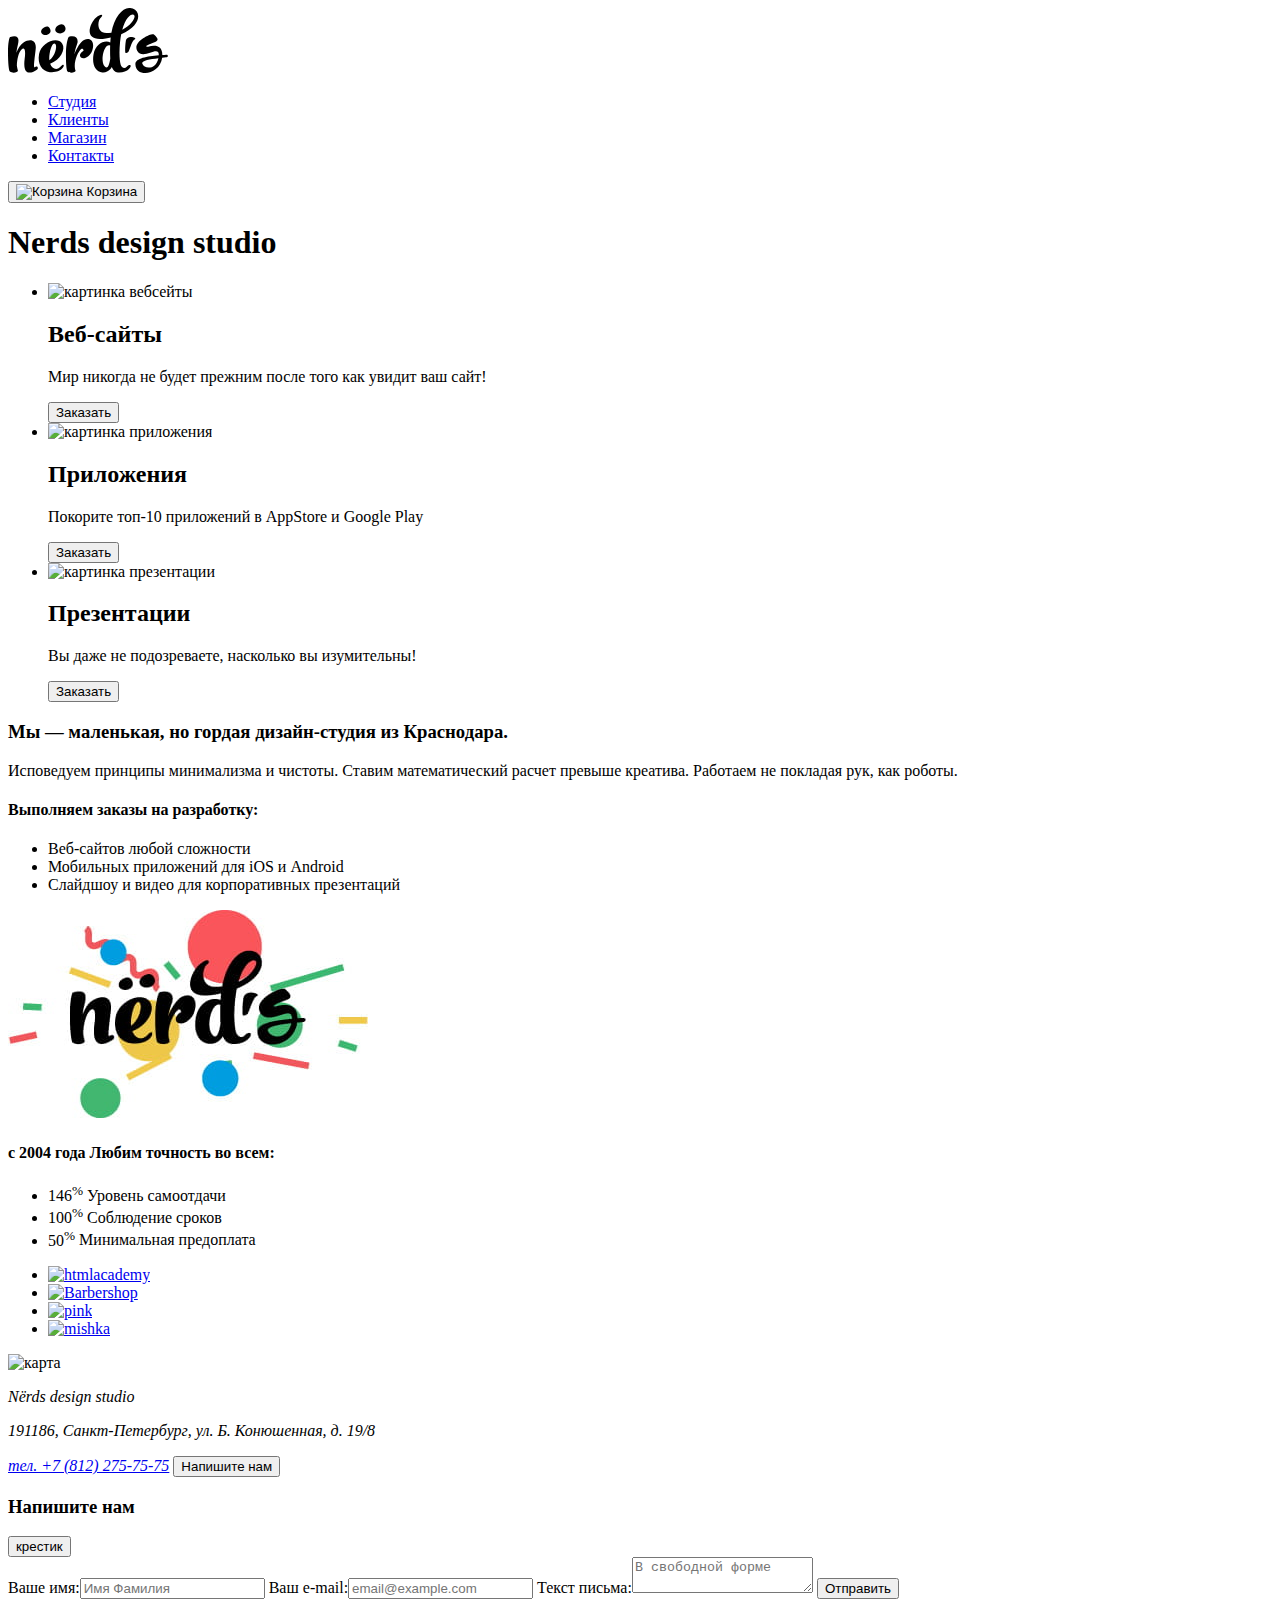
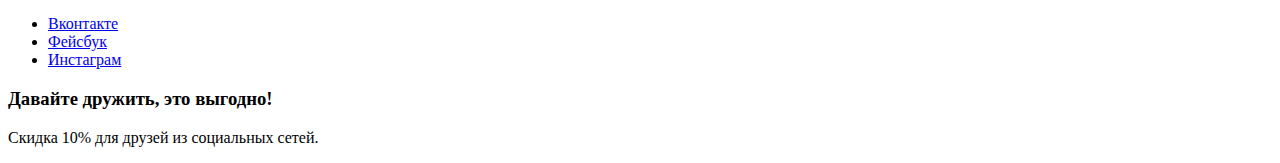
==== index.html @ 3d8b9feb "Исправил ошибки найденные через валидатор" ====
<!DOCTYPE html>
<html lang="ru">
  <head>
    <meta charset="utf-8">
    <title>Нёрдс</title>
  </head>
  <body>
<header>
  <a href="#"><img src="img/svg/nerds-logo.svg" width="160" height="65" alt="Логотип дизайн студии Nerds"></a>
  <nav>
  <ul>
    <li><a href="#">Студия</a></li>
    <li><a href="#">Клиенты</a></li>
    <li><a href="catalog.html">Магазин</a></li>
    <li><a href="#">Контакты</a></li>
  </ul>
</nav>  
<button type="button"> <img src="#" alt="Корзина"> Корзина</button><!--будет подключена через background-image-->
</header>
    <main>
      <h1 class="visually-hidden">Nerds design studio</h1>
      <!-- Здесь будет карусель под основной навигацией-->
      <section>
        <!--всесто img будет background-image, потому что они декоративные-->
      <ul>
        <li>
          <img src="#" alt="картинка вебсейты" width="300" height="146">
          <h2>Веб-сайты</h2>
          <p>Мир никогда не будет прежним после того как увидит ваш сайт!</p>
          <button type="button" name="websites_order">Заказать</button></li>
        <li>
          <img src="#" alt="картинка приложения" width="300" height="146">
          <h2>Приложения</h2>
          <p>Покорите топ-10 приложений в AppStore и Google Play</p>
          <button type="button" name="applications_order">Заказать</button></li>
        <li>
          <img src="#" alt="картинка презентации" width="300" height="146">
        <h2>Презентации</h2>
        <p>Вы даже не подозреваете, 
          насколько вы изумительны!</p>
          <button type="button" name="presentations_order">Заказать</button>
        </li>
      </ul>
      </section>
      <section>
        <!--подробное описание с преимуществами-->
        <div>
          <h3>Мы — маленькая, но гордая дизайн-студия из Краснодара.</h3>
          <p>Исповедуем принципы минимализма и чистоты. Ставим математический расчет превыше креатива. Работаем не покладая рук, как роботы.</p>
          <h4>Выполняем заказы на разработку:</h4>
          <ul>
            <li>Веб-сайтов любой сложности</li>
            <li>Мобильных приложений для iOS и Android</li>
            <li>Слайдшоу и видео для корпоративных презентаций</li>
          </ul>
        </div>
        <!--короткое описание с преимуществами-->
        <div>
          <img src="img/nerds-illustration.jpg" alt="Логотип дизайн студии Nerds" width="360" height="208">
          <h4>с 2004 года Любим точность во всем:</h4>
          <ul>
            <li>
              <span>146<sup>%</sup></span>
              <span>Уровень самоотдачи</span>
            </li>
            <li>
              <span>100<sup>%</sup></span>
              <span>Соблюдение сроков</span>
            </li>
            <li>
              <span>50<sup>%</sup></span>
              <span>Минимальная предоплата</span>
            </li>
          </ul>
        </div>
      </section>
      <!--картинки будут background-image-->
        <ul>
          <li><a href="#"><img src="#" alt="htmlacademy"></a></li>
          <li><a href="#"><img src="#" alt="Barbershop"></a></li>
          <li><a href="#"><img src="#" alt="pink"></a></li>
          <li><a href="#"><img src="#" alt="mishka"></a></li>
        </ul>
      <section>
        <!--карта будет background-image  в дальнейшем-->
        <img src="#" alt="карта">
        <address>
          <p>Nёrds design studio</p>
          <p>191186, Санкт-Петербург, ул. Б. Конюшенная, д. 19/8</p>
          <a href="tel:+7-812-275-75-75"> тел. +7 (812) 275-75-75</a>
          <button type="button">Напишите нам</button>
        </address>
                  <!--Всплывающее окно-->
        <div>
          <h3>Напишите нам</h3>
          <!--кнопка для закрытия модального окна в виде крестика-->
          <button type="button">крестик</button>
          <form action="#" method="post">
            <label>Ваше имя:<input type="text" name="name" placeholder="Имя Фамилия"></label>
            <label>Ваш e-mail:<input type="email" name="e-mail" placeholder="email@example.com"></label>
            <label>Текст письма:<textarea name="comment" placeholder="В свободной форме"></textarea></label><!--убрал  cols="30" rows="10" для дальнейшей стилизации в css-->
            <input type="submit" value="Отправить">
          </form>
        </div>
      </section>
    </main>
<footer>
  <ul>
    <li><a href="#"><span class="visually-hidden">Вконтакте</span></a></li>
    <li><a href="#"><span class="visually-hidden">Фейсбук</span></a></li>
    <li><a href="#"><span class="visually-hidden">Инстаграм</span></a></li>
  </ul>
  <div>
    <h3>Давайте дружить, это выгодно!</h3>
    <p>Скидка 10% для друзей из социальных сетей.</p>
  </div>  
</footer>
  </body>
</html>
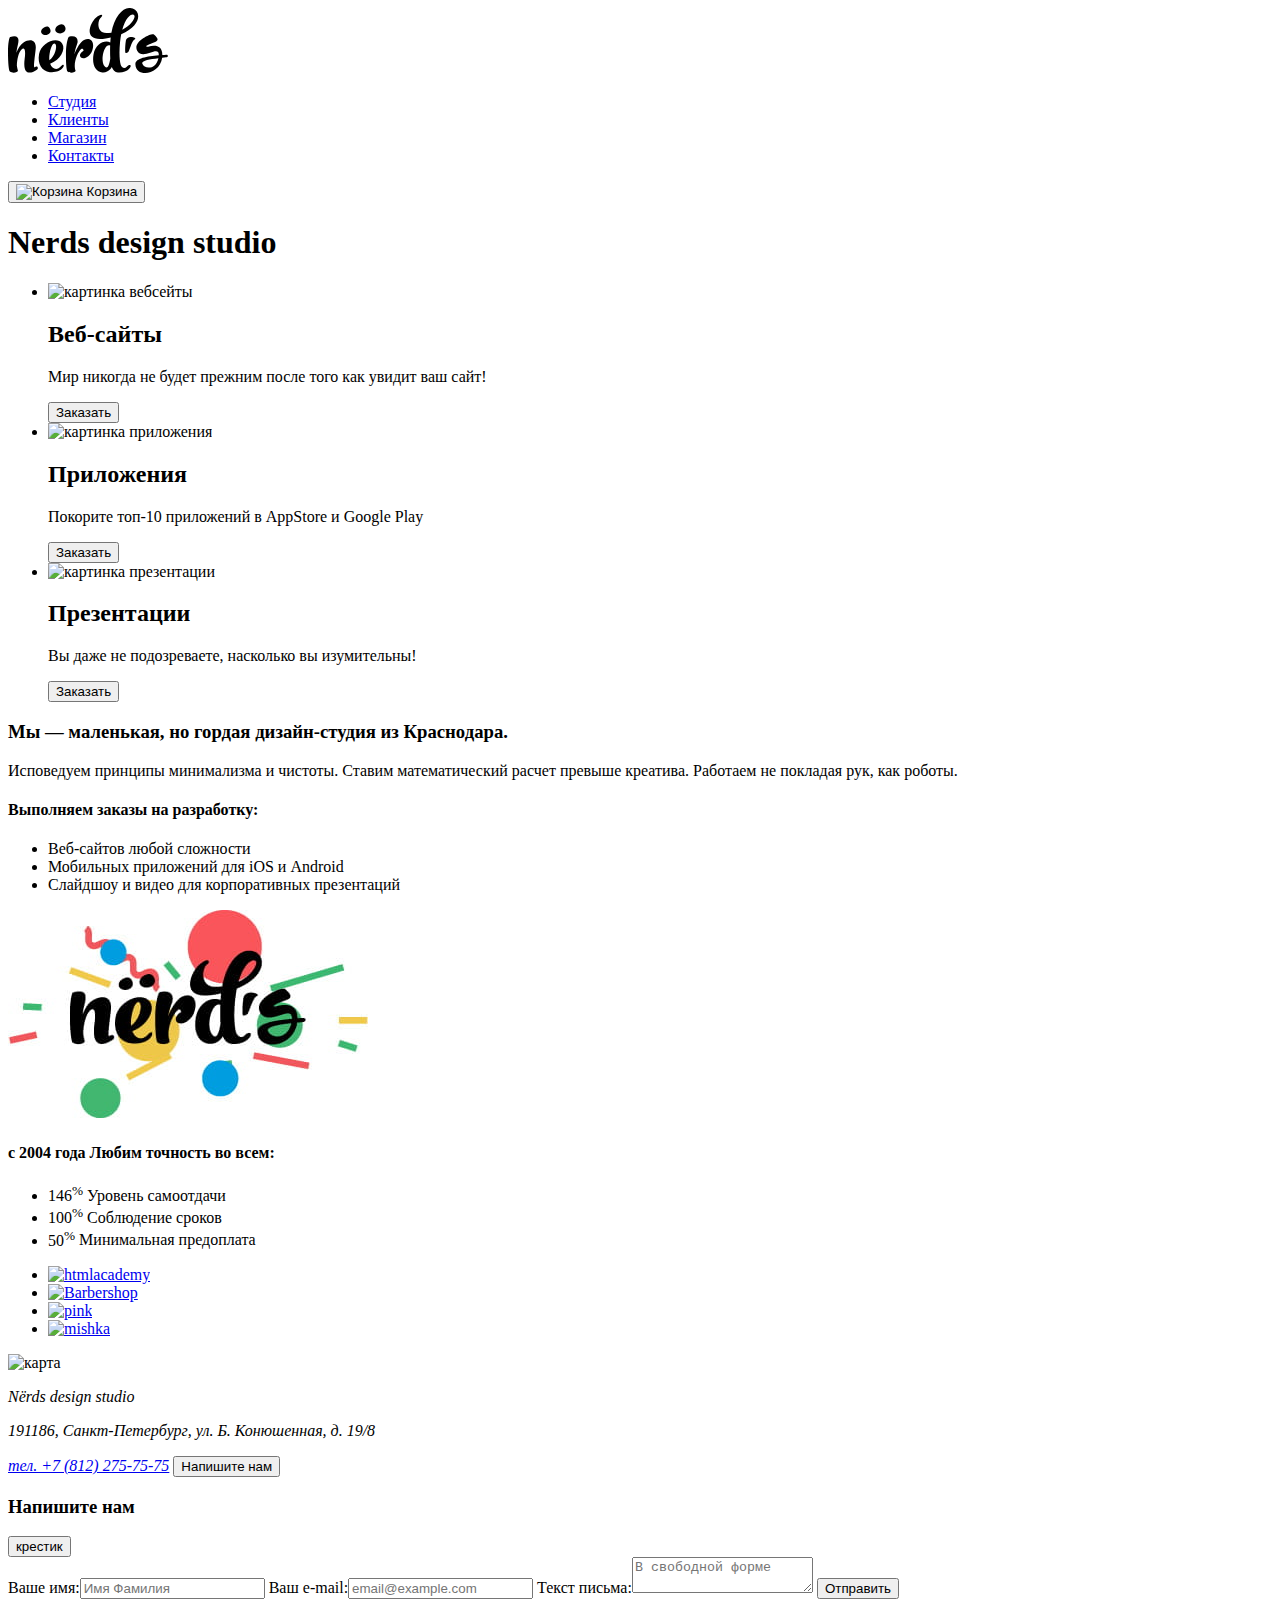
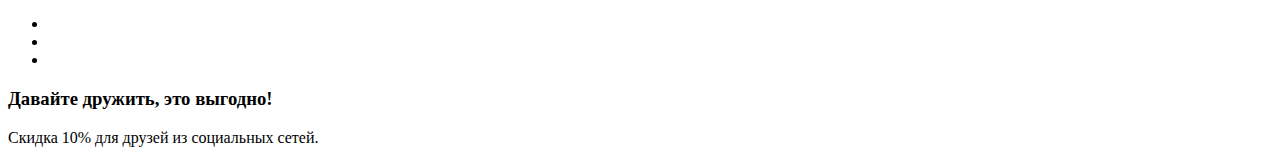
==== commit 491b981d: "Исправил ошибку" ====
--- a/index.html
+++ b/index.html
@@ -106,9 +106,9 @@
     </main>
 <footer>
   <ul>
-    <li><a href="#"><span class="visually-hidden">Вконтакте</span></a></li>
-    <li><a href="#"><span class="visually-hidden">Фейсбук</span></a></li>
-    <li><a href="#"><span class="visually-hidden">Инстаграм</span></a></li>
+    <li><a href="#" title="Вконтакте"></a></li>
+    <li><a href="#" title="Фейсбук"></a></li>
+    <li><a href="#" title="Инстаграм"></a></li>
   </ul>
   <div>
     <h3>Давайте дружить, это выгодно!</h3>
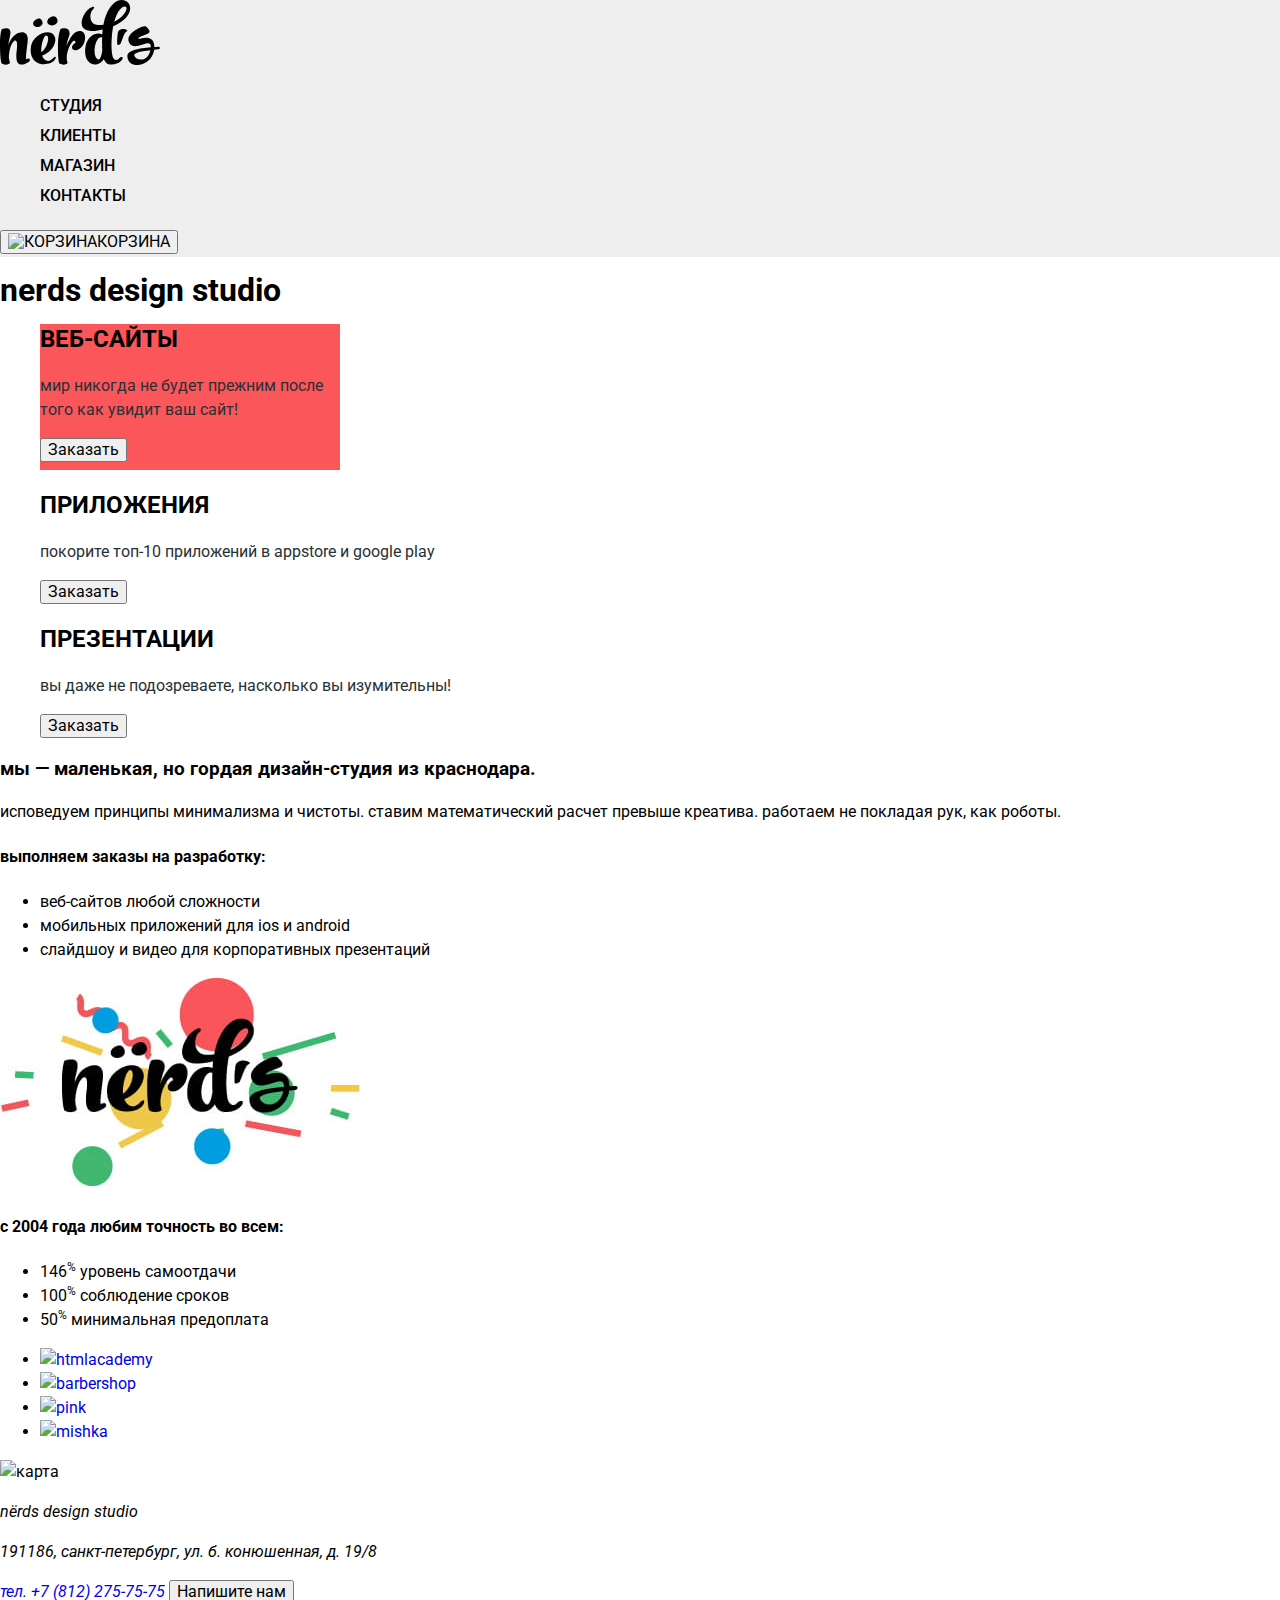
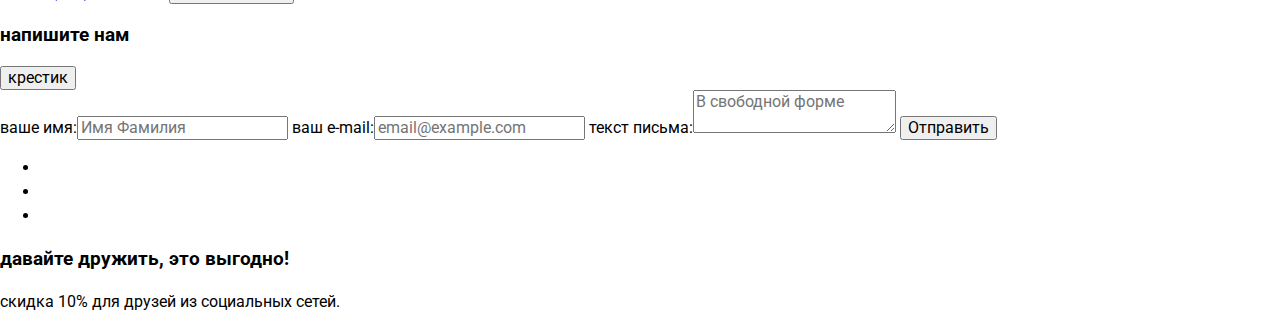
==== commit c584ebac: "Продолжил работу для лекции Введение в CSS" ====
--- a/index.html
+++ b/index.html
@@ -3,62 +3,65 @@
   <head>
     <meta charset="utf-8">
     <title>Нёрдс</title>
+    <link href="https://fonts.googleapis.com/css?family=Roboto:400,500,700&display=swap&subset=cyrillic" rel="stylesheet">
+    <link href="css/normalize.css" rel="stylesheet">
+    <link href="css/style.css" rel="stylesheet">
   </head>
   <body>
-<header>
-  <a href="#"><img src="img/svg/nerds-logo.svg" width="160" height="65" alt="Логотип дизайн студии Nerds"></a>
-  <nav>
-  <ul>
+<header class="header">
+  <a href="#" class="header__logo"><img src="img/svg/nerds-logo.svg" width="160" height="65" alt="Логотип дизайн студии Nerds"></a>
+  <nav class="nav">
+  <ul class="nav__site">
     <li><a href="#">Студия</a></li>
     <li><a href="#">Клиенты</a></li>
     <li><a href="catalog.html">Магазин</a></li>
     <li><a href="#">Контакты</a></li>
   </ul>
 </nav>  
-<button type="button"> <img src="#" alt="Корзина"> Корзина</button><!--будет подключена через background-image-->
+<button type="button" class="nav__button"> <img src="#" alt="Корзина">Корзина</button><!--будет подключена через background-image-->
 </header>
-    <main>
+    <main class="container">
       <h1 class="visually-hidden">Nerds design studio</h1>
       <!-- Здесь будет карусель под основной навигацией-->
-      <section>
+      <section class="advantage">
         <!--всесто img будет background-image, потому что они декоративные-->
-      <ul>
-        <li>
-          <img src="#" alt="картинка вебсейты" width="300" height="146">
+      <ul class="advantage__list">
+        <li class="advantage__item">
+          <div class="advantage__image--list1" width="300" height="146">
           <h2>Веб-сайты</h2>
           <p>Мир никогда не будет прежним после того как увидит ваш сайт!</p>
-          <button type="button" name="websites_order">Заказать</button></li>
-        <li>
-          <img src="#" alt="картинка приложения" width="300" height="146">
+          <button type="button" name="websites_order" class="button">Заказать</button></li>
+        <li class="advantage__item">
+          <div class="advantage__image--list2" width="300" height="146">
           <h2>Приложения</h2>
           <p>Покорите топ-10 приложений в AppStore и Google Play</p>
-          <button type="button" name="applications_order">Заказать</button></li>
-        <li>
-          <img src="#" alt="картинка презентации" width="300" height="146">
+          <button type="button" name="applications_order" class="button">Заказать</button></li>
+        <li class="advantage__item">
+          <div class="advantage__image--list3" width="300" height="146">
         <h2>Презентации</h2>
         <p>Вы даже не подозреваете, 
           насколько вы изумительны!</p>
-          <button type="button" name="presentations_order">Заказать</button>
+          <button type="button" name="presentations_order" class="button">Заказать</button>
         </li>
       </ul>
       </section>
-      <section>
+      <section class="features">
         <!--подробное описание с преимуществами-->
-        <div>
+        <div class="features__about about-features">
           <h3>Мы — маленькая, но гордая дизайн-студия из Краснодара.</h3>
           <p>Исповедуем принципы минимализма и чистоты. Ставим математический расчет превыше креатива. Работаем не покладая рук, как роботы.</p>
           <h4>Выполняем заказы на разработку:</h4>
-          <ul>
+          <ul class="about-features__list">
             <li>Веб-сайтов любой сложности</li>
             <li>Мобильных приложений для iOS и Android</li>
             <li>Слайдшоу и видео для корпоративных презентаций</li>
           </ul>
         </div>
         <!--короткое описание с преимуществами-->
-        <div>
+        <div class="features__tiny tiny-features">
           <img src="img/nerds-illustration.jpg" alt="Логотип дизайн студии Nerds" width="360" height="208">
           <h4>с 2004 года Любим точность во всем:</h4>
-          <ul>
+          <ul class="tiny-features__list">
             <li>
               <span>146<sup>%</sup></span>
               <span>Уровень самоотдачи</span>
@@ -75,23 +78,23 @@
         </div>
       </section>
       <!--картинки будут background-image-->
-        <ul>
+        <ul class="clients__list">
           <li><a href="#"><img src="#" alt="htmlacademy"></a></li>
           <li><a href="#"><img src="#" alt="Barbershop"></a></li>
           <li><a href="#"><img src="#" alt="pink"></a></li>
           <li><a href="#"><img src="#" alt="mishka"></a></li>
         </ul>
-      <section>
+      <section class="address">
         <!--карта будет background-image  в дальнейшем-->
         <img src="#" alt="карта">
         <address>
           <p>Nёrds design studio</p>
           <p>191186, Санкт-Петербург, ул. Б. Конюшенная, д. 19/8</p>
           <a href="tel:+7-812-275-75-75"> тел. +7 (812) 275-75-75</a>
-          <button type="button">Напишите нам</button>
+          <button class="btn" type="button">Напишите нам</button>
         </address>
                   <!--Всплывающее окно-->
-        <div>
+        <div class="modal">
           <h3>Напишите нам</h3>
           <!--кнопка для закрытия модального окна в виде крестика-->
           <button type="button">крестик</button>
@@ -104,13 +107,13 @@
         </div>
       </section>
     </main>
-<footer>
-  <ul>
-    <li><a href="#" title="Вконтакте"></a></li>
-    <li><a href="#" title="Фейсбук"></a></li>
-    <li><a href="#" title="Инстаграм"></a></li>
+<footer class="footer">
+  <ul class="socials">
+    <li class="socials__vkontakte"><a href="#" title="Вконтакте"></a></li>
+    <li class="socials__facebook"><a href="#" title="Фейсбук"></a></li>
+    <li class="socials__instagram"><a href="#" title="Инстаграм"></a></li>
   </ul>
-  <div>
+  <div class="footer__desc">
     <h3>Давайте дружить, это выгодно!</h3>
     <p>Скидка 10% для друзей из социальных сетей.</p>
   </div>  
--- a/css/style.css
+++ b/css/style.css
@@ -0,0 +1,79 @@
+body {
+    margin: 0;
+    padding: 0;
+
+    font-family: 'Roboto', 'Arial', sans-serif;
+    font-size: 16px;
+    line-height: 24px;
+    font-weight: 400;
+    text-transform: lowercase;
+
+    background-color: #ffffff;
+}
+
+    a {
+        text-decoration: none;
+    }
+
+    .header__logo:active{
+        opacity: 0.3;
+    }
+
+    .header{
+        background-color:#eeeeee;
+        font-size: 16px;
+        font-weight: 500;
+        line-height: 30px;
+        font-family: Roboto;
+    }
+
+    .nav__site,
+    .nav__button {
+        text-transform: uppercase;
+        list-style: none;
+    }
+
+    .nav__site a,
+    .nav__button {
+        color: #000000;
+    }
+
+    .nav__site a:hover,
+    .nav__button:hover {
+        color: #fb565a;
+    }
+
+    .nav__site a:focus,
+    .nav__button:focus {
+        color: #b1b1b1;
+    }
+
+    .advantage__item{
+        list-style: none;
+    }
+
+    .advantage__item{
+        text-align: left;
+    }
+
+    .advantage__item h2 {
+        font-size: 24px;
+        font-weight: 700;
+        line-height: 30px;
+        text-transform: uppercase;
+    }
+
+    .advantage__item p {
+        font-size: 16px;
+        font-weight: 400;
+        line-height: 24px;
+        color: #283136;
+    }
+    .advantage__image--list1 {
+        width: 300px;
+        height: 146px;
+        background-color: #fb565a;
+        background-image: url(img/map.jpg)
+
+        
+    }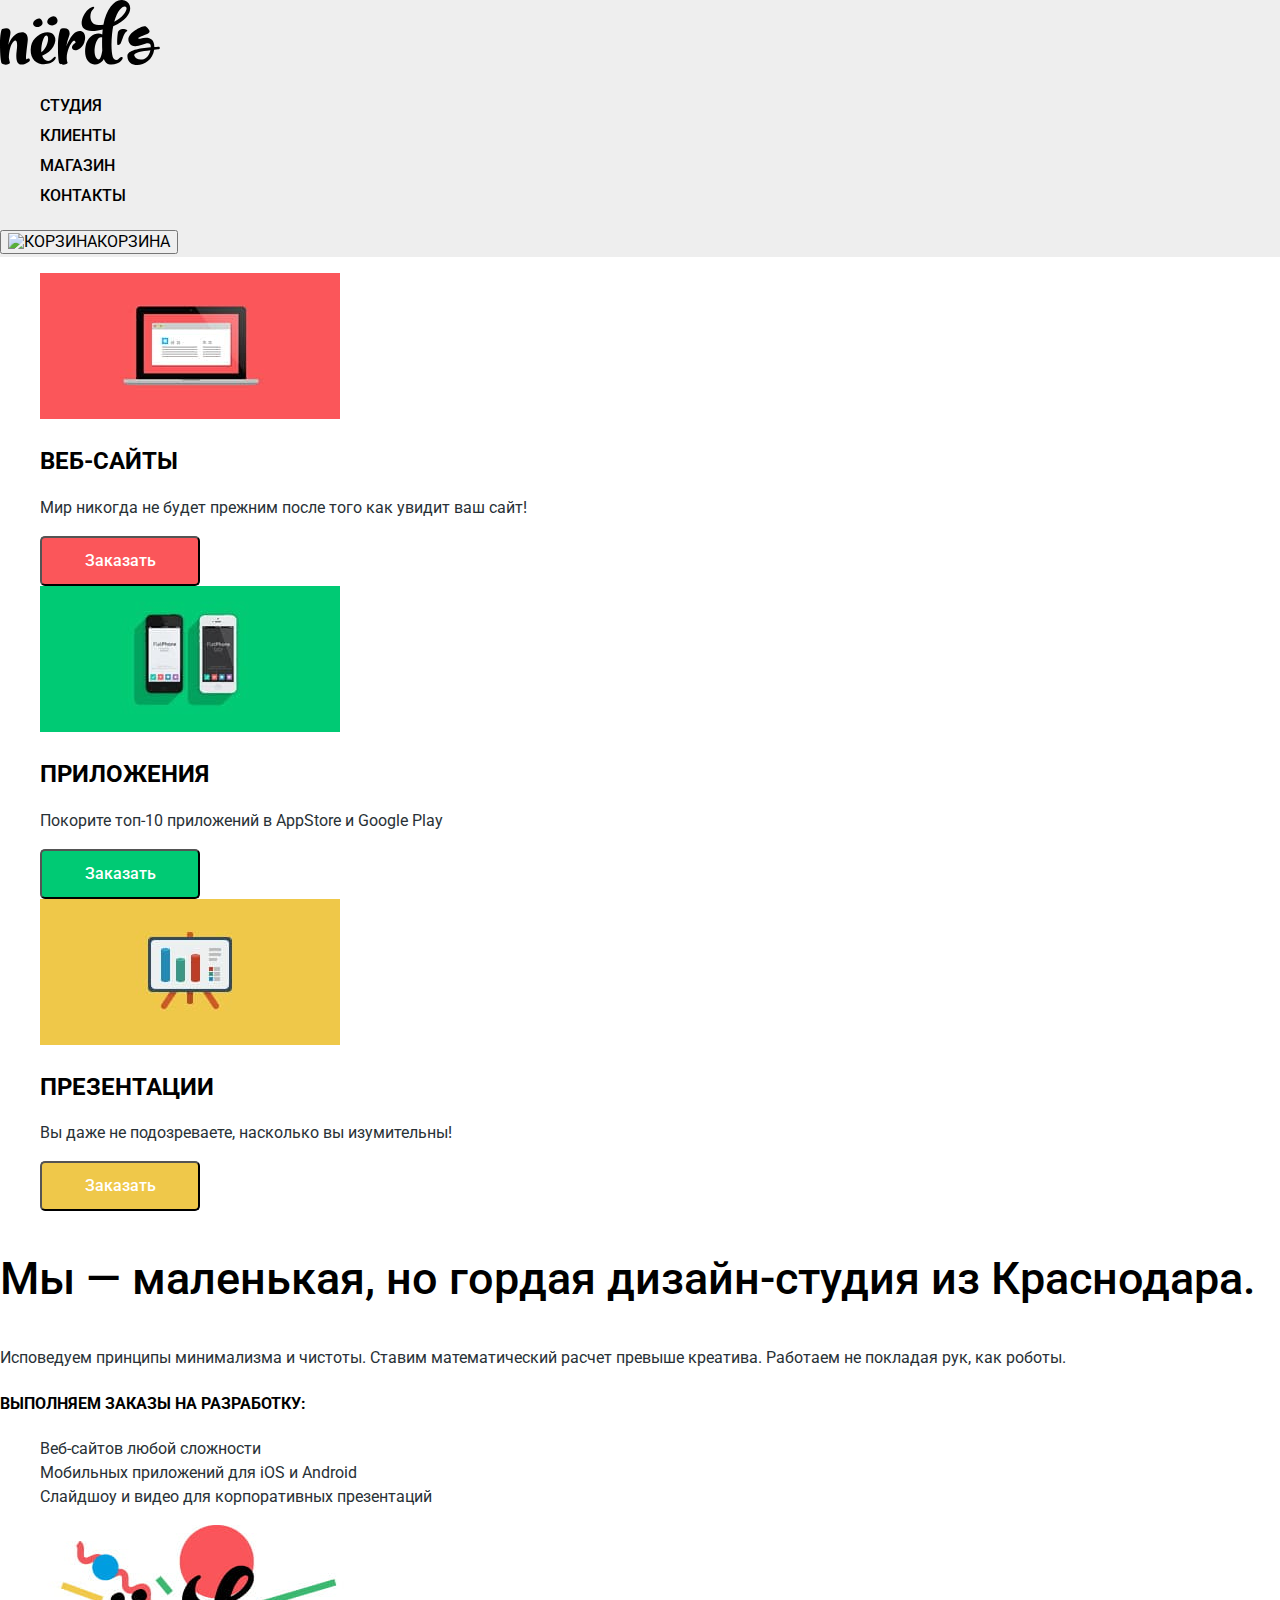
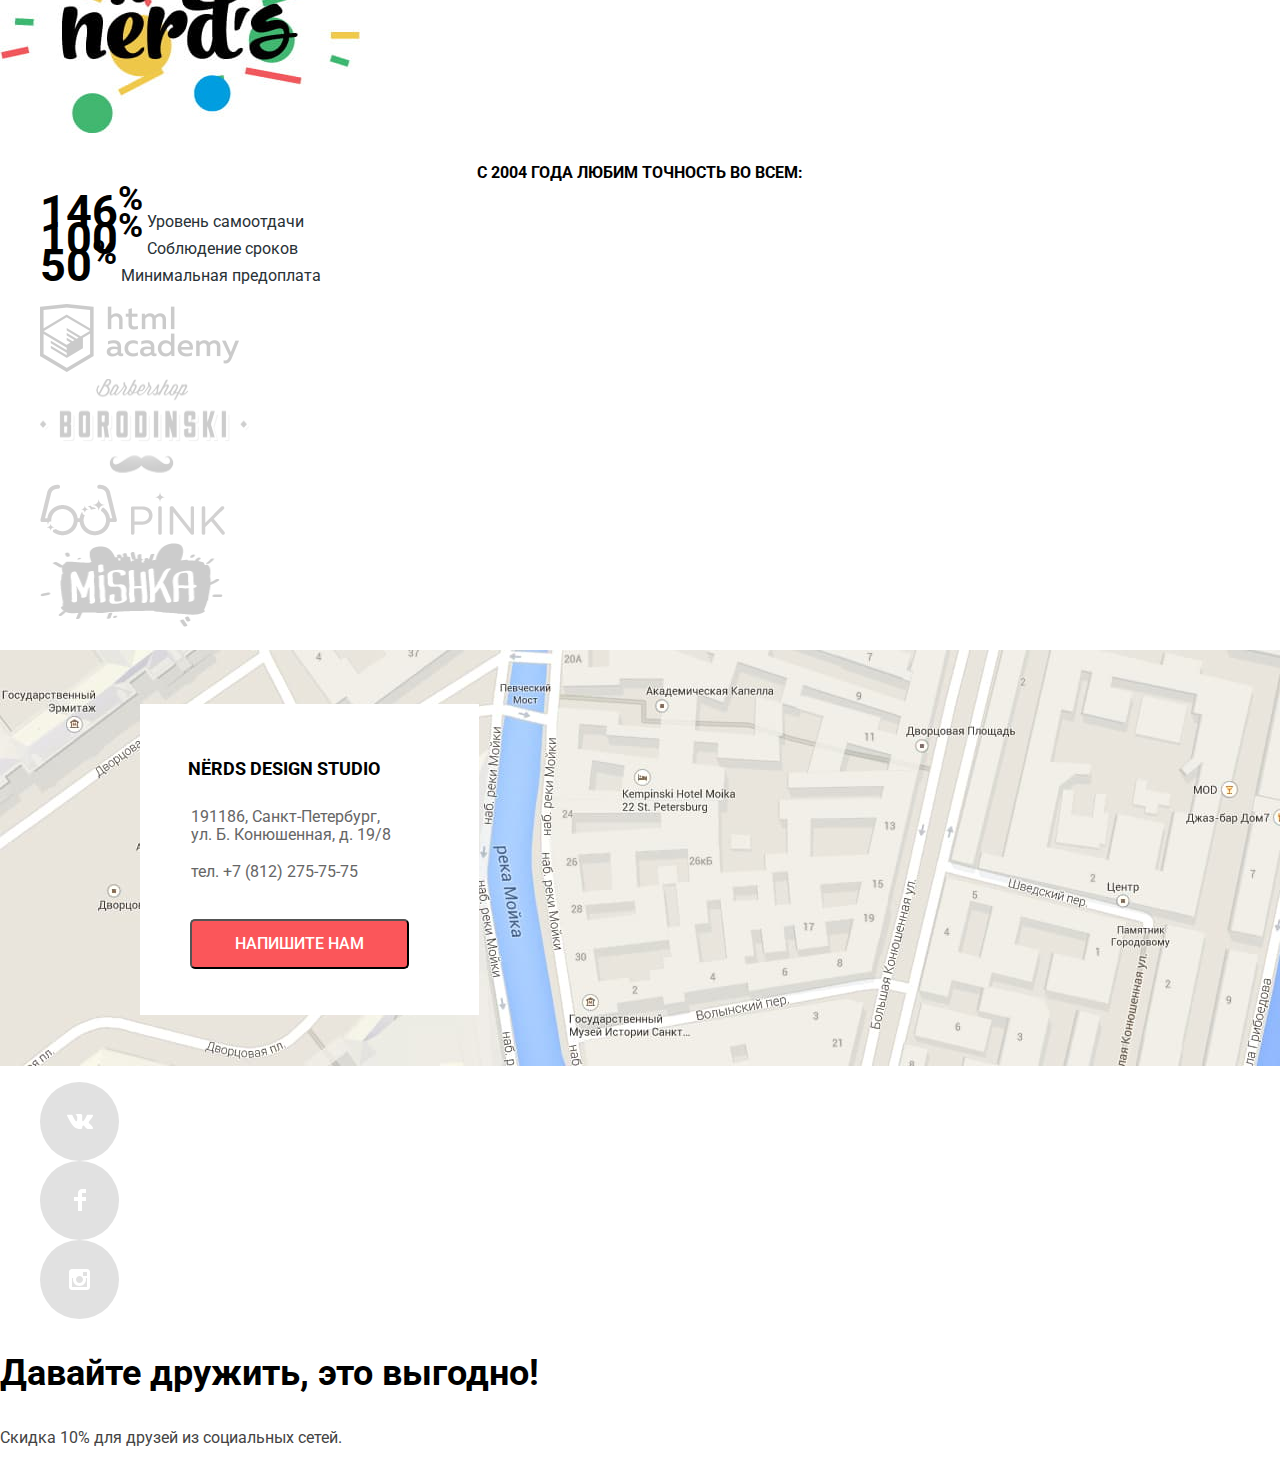
==== commit 4b47bf66: "Доделал задание Введение в CSS" ====
--- a/index.html
+++ b/index.html
@@ -24,24 +24,22 @@
       <h1 class="visually-hidden">Nerds design studio</h1>
       <!-- Здесь будет карусель под основной навигацией-->
       <section class="advantage">
-        <!--всесто img будет background-image, потому что они декоративные-->
       <ul class="advantage__list">
         <li class="advantage__item">
-          <div class="advantage__image--list1" width="300" height="146">
+          <img src="img/illustration-sites.jpg" alt="Веб сайты" width="300" height="146">
           <h2>Веб-сайты</h2>
           <p>Мир никогда не будет прежним после того как увидит ваш сайт!</p>
-          <button type="button" name="websites_order" class="button">Заказать</button></li>
+          <button type="button" name="websites_order" class="button button__websites">Заказать</button></li>
         <li class="advantage__item">
-          <div class="advantage__image--list2" width="300" height="146">
+          <img src="img/illustration-applications.jpg" alt="Приложения" width="300" height="146">
           <h2>Приложения</h2>
           <p>Покорите топ-10 приложений в AppStore и Google Play</p>
-          <button type="button" name="applications_order" class="button">Заказать</button></li>
+          <button type="button" name="applications_order" class="button button__applications">Заказать</button></li>
         <li class="advantage__item">
-          <div class="advantage__image--list3" width="300" height="146">
+        <img src="img/illustration-presentation.jpg" alt="Презентации" width="300" height="146">
         <h2>Презентации</h2>
-        <p>Вы даже не подозреваете, 
-          насколько вы изумительны!</p>
-          <button type="button" name="presentations_order" class="button">Заказать</button>
+        <p>Вы даже не подозреваете, насколько вы изумительны!</p>
+          <button type="button" name="presentations_order" class="button button__presentation">Заказать</button>
         </li>
       </ul>
       </section>
@@ -52,9 +50,9 @@
           <p>Исповедуем принципы минимализма и чистоты. Ставим математический расчет превыше креатива. Работаем не покладая рук, как роботы.</p>
           <h4>Выполняем заказы на разработку:</h4>
           <ul class="about-features__list">
-            <li>Веб-сайтов любой сложности</li>
-            <li>Мобильных приложений для iOS и Android</li>
-            <li>Слайдшоу и видео для корпоративных презентаций</li>
+            <li class="about-features__item">Веб-сайтов любой сложности</li>
+            <li class="about-features__item">Мобильных приложений для iOS и Android</li>
+            <li class="about-features__item">Слайдшоу и видео для корпоративных презентаций</li>
           </ul>
         </div>
         <!--короткое описание с преимуществами-->
@@ -63,35 +61,32 @@
           <h4>с 2004 года Любим точность во всем:</h4>
           <ul class="tiny-features__list">
             <li>
-              <span>146<sup>%</sup></span>
-              <span>Уровень самоотдачи</span>
+              <span class="tiny-features__percent">146<sup>%</sup></span>
+              <span class="tiny-features__subtext">Уровень самоотдачи</span>
             </li>
             <li>
-              <span>100<sup>%</sup></span>
-              <span>Соблюдение сроков</span>
+              <span class="tiny-features__percent">100<sup>%</sup></span>
+              <span class="tiny-features__subtext">Соблюдение сроков</span>
             </li>
             <li>
-              <span>50<sup>%</sup></span>
-              <span>Минимальная предоплата</span>
+              <span class="tiny-features__percent">50<sup>%</sup></span>
+              <span class="tiny-features__subtext">Минимальная предоплата</span>
             </li>
           </ul>
         </div>
       </section>
-      <!--картинки будут background-image-->
         <ul class="clients__list">
-          <li><a href="#"><img src="#" alt="htmlacademy"></a></li>
-          <li><a href="#"><img src="#" alt="Barbershop"></a></li>
-          <li><a href="#"><img src="#" alt="pink"></a></li>
-          <li><a href="#"><img src="#" alt="mishka"></a></li>
+          <li class="clients__item"><a href="https://htmlacademy.ru/intensive/htmlcss"><img src="img/studio-small-logo-htmlacademy.png" alt="htmlacademy" width="199" height="68"></a></li>
+          <li class="clients__item"><a href="#"><img src="img/studio-small-logo-barbershop.png" alt="Barbershop" width="209" height="98"></a></li>
+          <li class="clients__item"><a href="#"><img src="img/studio-small-logo-pink.png" alt="pink" width="185" height="52"></a></li>
+          <li class="clients__item"><a href="#"><img src="img/studio-small-logo-mishka.png" alt="mishka" width="183" height="84"></a></li>
         </ul>
-      <section class="address">
-        <!--карта будет background-image  в дальнейшем-->
-        <img src="#" alt="карта">
-        <address>
-          <p>Nёrds design studio</p>
-          <p>191186, Санкт-Петербург, ул. Б. Конюшенная, д. 19/8</p>
+      <section class="box">
+        <address class="address">
+          <p class="address__title">Nёrds design studio</p>
+          <p class="address__subtitle">191186, Санкт-Петербург, ул. Б. Конюшенная, д. 19/8</p>
           <a href="tel:+7-812-275-75-75"> тел. +7 (812) 275-75-75</a>
-          <button class="btn" type="button">Напишите нам</button>
+          <button class="button address__button" type="button">Напишите нам</button>
         </address>
                   <!--Всплывающее окно-->
         <div class="modal">
@@ -108,10 +103,10 @@
       </section>
     </main>
 <footer class="footer">
-  <ul class="socials">
-    <li class="socials__vkontakte"><a href="#" title="Вконтакте"></a></li>
-    <li class="socials__facebook"><a href="#" title="Фейсбук"></a></li>
-    <li class="socials__instagram"><a href="#" title="Инстаграм"></a></li>
+  <ul class="social">
+    <li class="social__vkontakte"><a href="#" title="Вконтакте"></a></li>
+    <li class="social__facebook"><a href="#" title="Фейсбук"></a></li>
+    <li class="social__instagram"><a href="#" title="Инстаграм"></a></li>
   </ul>
   <div class="footer__desc">
     <h3>Давайте дружить, это выгодно!</h3>
--- a/css/style.css
+++ b/css/style.css
@@ -6,7 +6,6 @@
     font-size: 16px;
     line-height: 24px;
     font-weight: 400;
-    text-transform: lowercase;
 
     background-color: #ffffff;
 }
@@ -27,6 +26,22 @@
         font-family: Roboto;
     }
 
+    .button {
+        font-size: 16px;
+        font-weight: 500;
+        line-height: 18px;
+        color: #ffffff;
+        border-radius: 5px;
+    }
+
+    .visually-hidden {
+        position: absolute;
+        clip: rect(0 0 0 0);
+        width: 1px;
+        height: 1px;
+        margin: -1px;
+    }    
+
     .nav__site,
     .nav__button {
         text-transform: uppercase;
@@ -43,8 +58,8 @@
         color: #fb565a;
     }
 
-    .nav__site a:focus,
-    .nav__button:focus {
+    .nav__site a:active,
+    .nav__button:active {
         color: #b1b1b1;
     }
 
@@ -69,11 +84,356 @@
         line-height: 24px;
         color: #283136;
     }
-    .advantage__image--list1 {
-        width: 300px;
-        height: 146px;
+
+    .button__websites {
+        width: 160px;
+        height: 50px;
         background-color: #fb565a;
-        background-image: url(img/map.jpg)
-
-        
-    }+        cursor: pointer;
+    }
+
+    .button__websites:hover {
+        background-color: #e74246;
+    }
+
+    .button__websites:active {
+        background-color: #d7373b;
+        box-shadow: inset 0 3px 0 rgba(0, 1, 1, 0.1);
+        color: rgba(255,255,255,0.3)
+    }
+
+    .button__applications {
+        width: 160px;
+        height: 50px;
+        background-color: #00ca74;
+        cursor: pointer;
+    }
+    .button__applications:hover {
+        background-color: #00bc6c;
+    }    
+
+    .button__applications:active {
+        background-color: #00aa62;
+        box-shadow: inset 0 3px 0 rgba(0, 1, 1, 0.1);
+        color:rgba(255, 255, 255, 0.3)
+    }
+
+    .button__presentation {
+        width: 160px;
+        height: 50px;
+        background-color: #efc84a;
+        cursor: pointer;
+    }
+
+    .button__presentation:hover {
+        background-color: #eab534;
+    }    
+
+    .button__presentation:active {
+        background-color: #e5a722;
+        box-shadow: inset 0 3px 0 rgba(0, 1, 1, 0.1);
+        color:rgba(255, 255, 255, 0.3)
+    }
+
+    .about-features h3 {
+        font-size: 45px;
+        font-weight: 500;
+        line-height: 45px;
+        color: #000000;
+    }
+
+    .about-features p {
+        font-size: 16px;
+        font-weight: 400;
+        line-height: 24px;
+        color: #283136;
+    }
+
+    .about-features h4 {
+        font-size: 16px;
+        font-weight: 700;
+        color: #000000;
+        text-transform: uppercase;
+    }
+
+    .about-features__list,
+    .tiny-features__list {
+        list-style: none;
+    }
+
+    .about-features__list li {
+        font-size: 16px;
+        font-weight: 400;
+        line-height: 24px;
+        color: #283136;
+    }
+
+    .tiny-features h4 {
+        font-size: 16px;
+        font-weight: 700;
+        line-height: 24px;
+        text-align: center;
+        text-transform: uppercase;
+        color: #000000;
+    }
+
+    .tiny-features__percent {
+        font-size: 45px;
+        font-weight: 700;
+        line-height: 10.06px;
+        color: #000000;
+    }
+
+    .tiny-features__subtext {
+        font-size: 16px;
+        font-weight: 400;
+        line-height: 18px;
+        color: #283136;
+    }
+
+    .clients__list {
+        list-style: none;
+    }
+
+    .clients__list img {
+        opacity: 0.2;
+    }
+
+    .clients__item:hover img {
+        opacity: 1;
+    }
+    .clients__item:active img {
+        opacity: 0.1;
+    }
+    .address {
+        font-style: normal;
+        text-align: left;
+        background-color: #ffffff;
+        width: 319px;
+        padding:32px 10px 46px;
+        margin-left: 140px;
+        margin-top: 54px;
+        position: absolute;
+    }
+    .address__title {
+        font-size: 18px;
+        font-weight: 700;
+        line-height: 30px;
+        text-transform: uppercase;
+        color: #000000;
+        margin-left: 38px;
+    }
+
+    .address__subtitle {
+        font-size: 16px;
+        font-weight: 400;
+        line-height: 18px;
+        color: #666666;
+        margin-top: 24px;
+        padding: 0 65px 0 41px;
+    }
+
+    .address a {
+        text-decoration: none;
+        text-transform: lowercase;
+        font-style: inherit;
+        margin-left: 41px;
+        color: #666666;
+    }
+
+
+    .address__button {
+        width: 219px;
+        height: 50px;
+        font-size: 16px;
+        font-weight: 500;
+        line-height: 18px;
+        text-transform: uppercase;
+        color: #ffffff;
+        background-color: #fb565a;
+        margin-left: 40px;
+        margin-top: 35px;
+        cursor: pointer;
+    }
+    .address__button:hover {
+        background-color: #e74246;
+    }
+
+    .box {
+        background-color: #b5b5b5;
+        background-image: url(../img/map.jpg);
+        background-size: cover;
+        width: 1440px;
+        height: 416px;
+        position: relative;
+    }
+    .modal {
+        display: none;
+    }
+
+    .social {
+        list-style: none;
+    }
+
+    .social__vkontakte {
+        background-image: url(../img/svg/vk-icon.svg);
+        width: 79px;
+        height: 79px;
+        background-color: #e1e1e1;
+        background-repeat: no-repeat;
+        background-position: center;
+        border-radius: 50%;
+        cursor: pointer;
+
+    }
+    .social__facebook {
+        background-image: url(../img/svg/fb-icon.svg);
+        width: 79px;
+        height: 79px;
+        background-color: #e1e1e1;
+        background-repeat: no-repeat;
+        background-position: center;
+        border-radius: 50%;
+        cursor: pointer;
+    }
+
+    .social__instagram {
+        background-image: url(../img/svg/insta-icon.svg);
+        width: 79px;
+        height: 79px;
+        background-color: #e1e1e1;
+        background-repeat: no-repeat;
+        background-position: center;
+        border-radius: 50%;
+        cursor: pointer;
+    }
+
+    .social__instagram:hover,
+    .social__facebook:hover,
+    .social__vkontakte:hover {
+        background-color: #e74246;
+
+    }
+
+    .social__instagram:active,
+    .social__facebook:active,
+    .social__vkontakte:active {
+        background-color: #d7373b;
+        opacity: 0.3;
+    }
+
+    .footer__desc h3 {
+        font-size: 36px;
+        font-weight: 700;
+        line-height: 36px;
+        color: #000000;
+    }
+
+    .footer__desc p {
+        font-size: 16px;
+        font-weight: 400;
+        line-height: 22px;
+        color: #444444;
+    }
+
+    .footer__desc {
+        text-align: left;
+    }
+
+    .container-title {
+        background-color: #eeeeee;
+    }
+
+    .container-title h1 {
+        font-size: 55px;
+        font-weight: 500;
+        line-height: 55px;
+        color: #000000;
+        text-align: center;
+    }
+
+    .catalog-form h3 {
+        font-size: 18px;
+        font-weight: 700;
+        text-transform: uppercase;
+        color: #000000;
+    }
+
+    .catalog-list {
+        list-style: none;
+    }
+    .catalog-list li {
+        cursor: pointer;
+    }
+
+    .catalog-item {
+       background-image: url(../img/svg/catalog-header-browser.svg);
+       background-repeat: no-repeat;
+       background-position: top;
+       position: relative;
+       width: 360px;
+       height: 576px;
+       border: solid 1px rgba(0, 1, 1, 0.1);
+       margin-bottom: 26px;
+    }
+
+    .catalog-item:hover {
+        background-image: url(../img/svg/catalog-header-browser-hover.svg);
+            
+    }
+    .catalog-item:hover .description {
+        display: block;
+    }
+
+    .catalog-list img {
+        margin-top: 40px;
+    }
+
+    .catalog-list a {
+        color: #000;
+    }
+
+    .catalog-list h3 {
+            font-size: 17.5px;
+            font-weight: bold;
+            line-height: 1.8;
+            color: #000000;
+            text-transform: uppercase;
+    }
+
+    .catalog-list .description-text {
+        font-size: 16px;
+        font-weight: normal;
+        color: #666666;
+    }
+
+    .description {
+        background-color: #eee;
+        width: 360px;
+        min-height: 165px;
+        padding: 24px 0 40px;
+        text-align: center;
+        position: absolute;
+        bottom: 0px;
+        display: none;
+    }
+    
+    .button__description {
+        background-color: #fb565a;
+        border: 1px solid #fb565a;
+        border-radius: 3px;
+        color: #fff;
+        line-height: 18px;
+        padding: 13px 61px;
+        cursor: pointer;
+    }
+
+    .button__description:hover {
+        background-color: #e74246;
+    }
+
+    .button__description:active {
+        background-color: #d7373b;
+        box-shadow: inset 0 3px 0 rgba(0, 1, 1, 0.1);
+    }
+    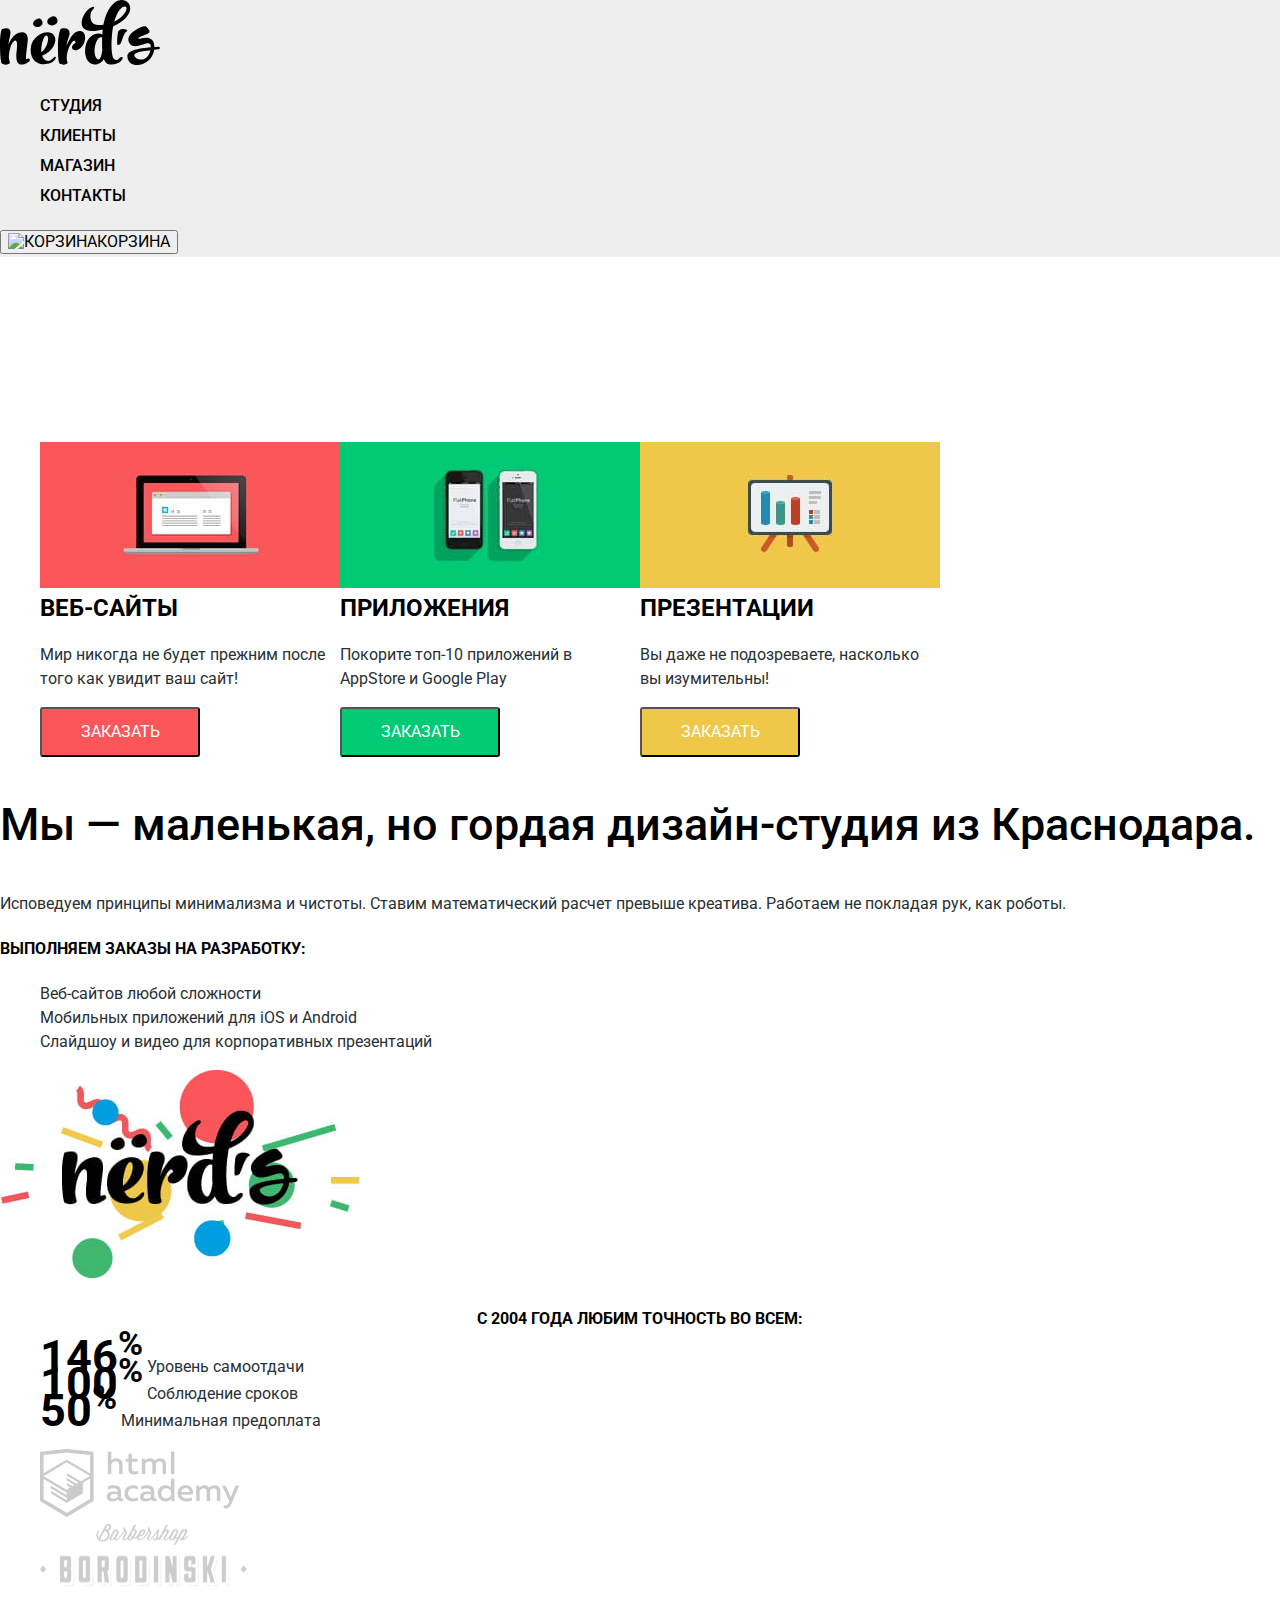
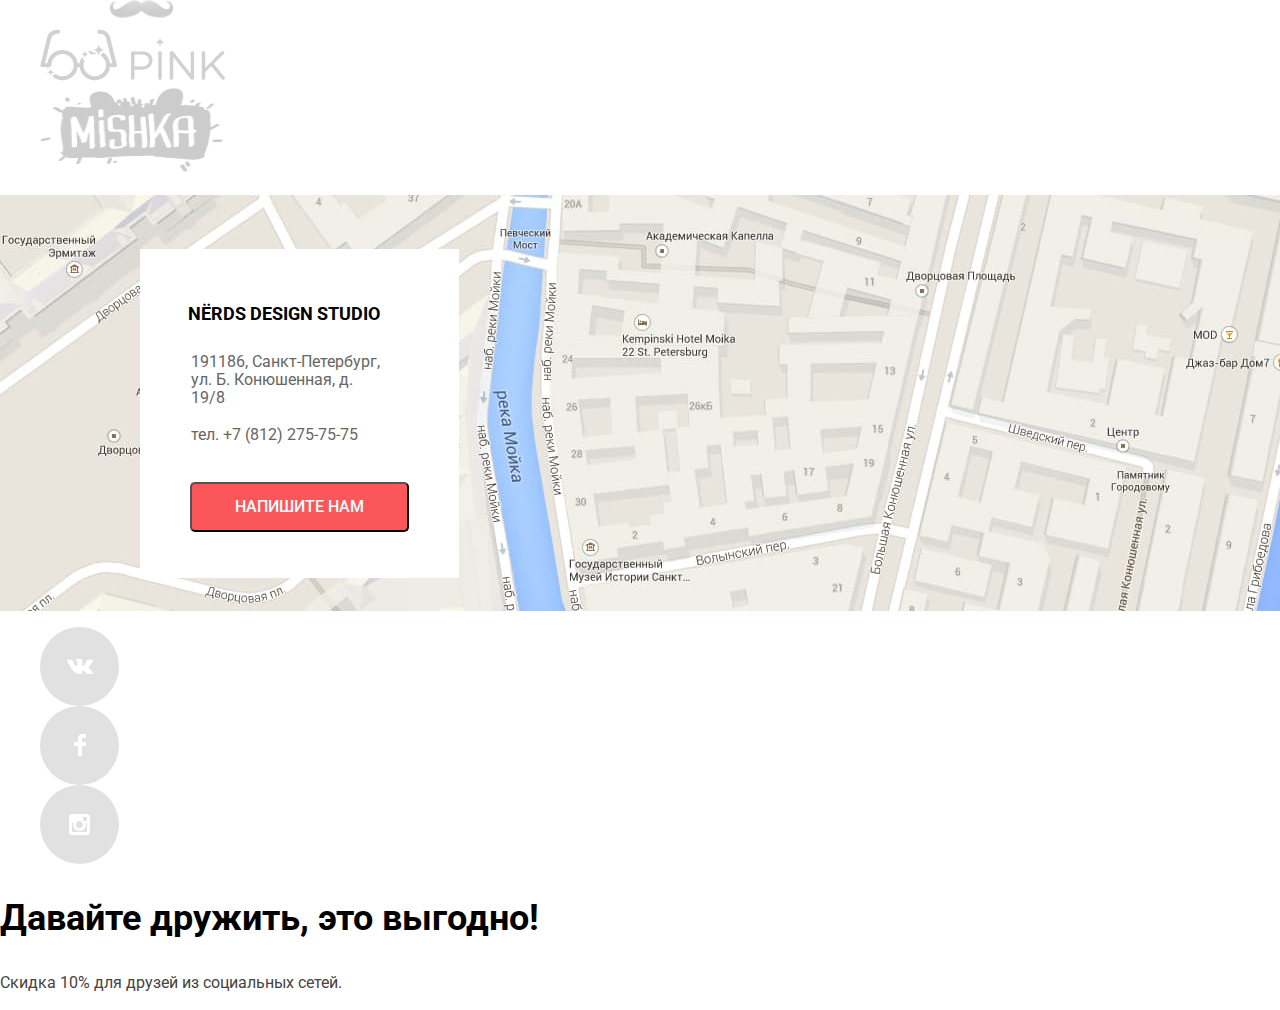
==== commit e0760223: "Исправил ошибки" ====
--- a/index.html
+++ b/index.html
@@ -11,7 +11,7 @@
 <header class="header">
   <a href="#" class="header__logo"><img src="img/svg/nerds-logo.svg" width="160" height="65" alt="Логотип дизайн студии Nerds"></a>
   <nav class="nav">
-  <ul class="nav__site">
+  <ul class="nav__list">
     <li><a href="#">Студия</a></li>
     <li><a href="#">Клиенты</a></li>
     <li><a href="catalog.html">Магазин</a></li>
@@ -26,26 +26,23 @@
       <section class="advantage">
       <ul class="advantage__list">
         <li class="advantage__item">
-          <img src="img/illustration-sites.jpg" alt="Веб сайты" width="300" height="146">
           <h2>Веб-сайты</h2>
           <p>Мир никогда не будет прежним после того как увидит ваш сайт!</p>
-          <button type="button" name="websites_order" class="button button__websites">Заказать</button></li>
+          <button type="button" name="websites_order" class="advantage-button advantage-button--web">Заказать</button></li>
         <li class="advantage__item">
-          <img src="img/illustration-applications.jpg" alt="Приложения" width="300" height="146">
           <h2>Приложения</h2>
           <p>Покорите топ-10 приложений в AppStore и Google Play</p>
-          <button type="button" name="applications_order" class="button button__applications">Заказать</button></li>
+          <button type="button" name="applications_order" class="advantage-button advantage-button--app">Заказать</button></li>
         <li class="advantage__item">
-        <img src="img/illustration-presentation.jpg" alt="Презентации" width="300" height="146">
         <h2>Презентации</h2>
         <p>Вы даже не подозреваете, насколько вы изумительны!</p>
-          <button type="button" name="presentations_order" class="button button__presentation">Заказать</button>
+          <button type="button" name="presentations_order" class="advantage-button advantage-button--pre">Заказать</button>
         </li>
       </ul>
       </section>
       <section class="features">
         <!--подробное описание с преимуществами-->
-        <div class="features__about about-features">
+        <div class="about-features">
           <h3>Мы — маленькая, но гордая дизайн-студия из Краснодара.</h3>
           <p>Исповедуем принципы минимализма и чистоты. Ставим математический расчет превыше креатива. Работаем не покладая рук, как роботы.</p>
           <h4>Выполняем заказы на разработку:</h4>
@@ -81,7 +78,7 @@
           <li class="clients__item"><a href="#"><img src="img/studio-small-logo-pink.png" alt="pink" width="185" height="52"></a></li>
           <li class="clients__item"><a href="#"><img src="img/studio-small-logo-mishka.png" alt="mishka" width="183" height="84"></a></li>
         </ul>
-      <section class="box">
+      <section class="contacts">
         <address class="address">
           <p class="address__title">Nёrds design studio</p>
           <p class="address__subtitle">191186, Санкт-Петербург, ул. Б. Конюшенная, д. 19/8</p>
@@ -104,9 +101,9 @@
     </main>
 <footer class="footer">
   <ul class="social">
-    <li class="social__vkontakte"><a href="#" title="Вконтакте"></a></li>
-    <li class="social__facebook"><a href="#" title="Фейсбук"></a></li>
-    <li class="social__instagram"><a href="#" title="Инстаграм"></a></li>
+    <li class="social-item social__vkontakte"><a href="#" title="Вконтакте"></a></li>
+    <li class="social-item social__facebook"><a href="#" title="Фейсбук"></a></li>
+    <li class="social-item social__instagram"><a href="#" title="Инстаграм"></a></li>
   </ul>
   <div class="footer__desc">
     <h3>Давайте дружить, это выгодно!</h3>
--- a/css/style.css
+++ b/css/style.css
@@ -8,7 +8,11 @@
     font-weight: 400;
 
     background-color: #ffffff;
+    box-sizing: border-box;
 }
+    *, *::before, *::after {
+    box-sizing: inherit;
+    }
 
     a {
         text-decoration: none;
@@ -42,33 +46,54 @@
         margin: -1px;
     }    
 
-    .nav__site,
+    .nav__list,
     .nav__button {
         text-transform: uppercase;
         list-style: none;
     }
 
-    .nav__site a,
+    .nav__list a,
     .nav__button {
         color: #000000;
     }
 
-    .nav__site a:hover,
+    .nav__list a:hover,
     .nav__button:hover {
         color: #fb565a;
     }
 
-    .nav__site a:active,
-    .nav__button:active {
+    .nav__list a:focus,
+    .nav__button:focus {
         color: #b1b1b1;
     }
 
+    .advantage__list {
+        display: flex;
+    }
+
+    .advantage__item:first-child {
+        background-image: url(../img/illustration-sites.jpg);
+        background-repeat: no-repeat;
+        background-position: left;
+    }
+
+    .advantage__item:nth-child(2) {
+        background-image: url(../img/illustration-applications.jpg);
+        background-repeat: no-repeat;
+        background-position: left;
+    }
+    .advantage__item:last-child {
+        background-image: url(../img/illustration-presentation.jpg);
+        background-repeat: no-repeat;
+        background-position: left;
+    }
+
     .advantage__item{
         list-style: none;
-    }
-
-    .advantage__item{
         text-align: left;
+        width: 300px;
+        height: auto;
+        padding-top: 300px;
     }
 
     .advantage__item h2 {
@@ -85,54 +110,56 @@
         color: #283136;
     }
 
-    .button__websites {
+    .advantage-button {
         width: 160px;
         height: 50px;
+        color: #fff;
+        text-transform: uppercase;
+        text-align: center;
+        border-radius: 3px;
+        cursor: pointer;
+    }
+
+    .advantage-button--web {
         background-color: #fb565a;
-        cursor: pointer;
-    }
-
-    .button__websites:hover {
+    }
+
+    .advantage-button--web:hover {
         background-color: #e74246;
     }
 
-    .button__websites:active {
+    .advantage-button--web:focus {
         background-color: #d7373b;
-        box-shadow: inset 0 3px 0 rgba(0, 1, 1, 0.1);
-        color: rgba(255,255,255,0.3)
-    }
-
-    .button__applications {
-        width: 160px;
-        height: 50px;
+        box-shadow: inset 0 3px 0 rgb(0, 1, 1);
+    }
+
+    .advantage-button--app {
         background-color: #00ca74;
-        cursor: pointer;
-    }
-    .button__applications:hover {
+    }
+
+    .advantage-button--app:hover {
         background-color: #00bc6c;
     }    
 
-    .button__applications:active {
+    .advantage-button--app:focus {
         background-color: #00aa62;
         box-shadow: inset 0 3px 0 rgba(0, 1, 1, 0.1);
-        color:rgba(255, 255, 255, 0.3)
-    }
-
-    .button__presentation {
+    }
+
+    .advantage-button--pre {
         width: 160px;
         height: 50px;
         background-color: #efc84a;
         cursor: pointer;
     }
 
-    .button__presentation:hover {
+    .advantage-button--pre:hover {
         background-color: #eab534;
     }    
 
-    .button__presentation:active {
+    .advantage-button--pre:focus {
         background-color: #e5a722;
         box-shadow: inset 0 3px 0 rgba(0, 1, 1, 0.1);
-        color:rgba(255, 255, 255, 0.3)
     }
 
     .about-features h3 {
@@ -202,7 +229,7 @@
     .clients__item:hover img {
         opacity: 1;
     }
-    .clients__item:active img {
+    .clients__item:focus img {
         opacity: 0.1;
     }
     .address {
@@ -259,7 +286,7 @@
         background-color: #e74246;
     }
 
-    .box {
+    .contacts {
         background-color: #b5b5b5;
         background-image: url(../img/map.jpg);
         background-size: cover;
@@ -275,8 +302,7 @@
         list-style: none;
     }
 
-    .social__vkontakte {
-        background-image: url(../img/svg/vk-icon.svg);
+    .social-item {
         width: 79px;
         height: 79px;
         background-color: #e1e1e1;
@@ -284,28 +310,17 @@
         background-position: center;
         border-radius: 50%;
         cursor: pointer;
-
+    }
+
+    .social__vkontakte {
+        background-image: url(../img/svg/vk-icon.svg);
     }
     .social__facebook {
         background-image: url(../img/svg/fb-icon.svg);
-        width: 79px;
-        height: 79px;
-        background-color: #e1e1e1;
-        background-repeat: no-repeat;
-        background-position: center;
-        border-radius: 50%;
-        cursor: pointer;
     }
 
     .social__instagram {
         background-image: url(../img/svg/insta-icon.svg);
-        width: 79px;
-        height: 79px;
-        background-color: #e1e1e1;
-        background-repeat: no-repeat;
-        background-position: center;
-        border-radius: 50%;
-        cursor: pointer;
     }
 
     .social__instagram:hover,
@@ -315,9 +330,9 @@
 
     }
 
-    .social__instagram:active,
-    .social__facebook:active,
-    .social__vkontakte:active {
+    .social__instagram:focus,
+    .social__facebook:focus,
+    .social__vkontakte:focus {
         background-color: #d7373b;
         opacity: 0.3;
     }
@@ -340,16 +355,13 @@
         text-align: left;
     }
 
-    .container-title {
-        background-color: #eeeeee;
-    }
-
-    .container-title h1 {
+    .catalog-main h1 {
         font-size: 55px;
         font-weight: 500;
         line-height: 55px;
         color: #000000;
         text-align: center;
+        background-color: #eeeeee;
     }
 
     .catalog-form h3 {
@@ -361,32 +373,26 @@
 
     .catalog-list {
         list-style: none;
+        display: flex;
     }
     .catalog-list li {
         cursor: pointer;
     }
 
     .catalog-item {
-       background-image: url(../img/svg/catalog-header-browser.svg);
-       background-repeat: no-repeat;
-       background-position: top;
-       position: relative;
-       width: 360px;
-       height: 576px;
-       border: solid 1px rgba(0, 1, 1, 0.1);
-       margin-bottom: 26px;
-    }
-
-    .catalog-item:hover {
-        background-image: url(../img/svg/catalog-header-browser-hover.svg);
-            
+        position: relative;
+    }
+
+    .catalog-item:hover svg path {
+        fill: #4d4d4d;
+
     }
     .catalog-item:hover .description {
         display: block;
     }
 
     .catalog-list img {
-        margin-top: 40px;
+        margin-top: -7px;
     }
 
     .catalog-list a {
@@ -414,11 +420,11 @@
         padding: 24px 0 40px;
         text-align: center;
         position: absolute;
-        bottom: 0px;
+        bottom: 7px;
         display: none;
     }
     
-    .button__description {
+    .description-button {
         background-color: #fb565a;
         border: 1px solid #fb565a;
         border-radius: 3px;
@@ -428,11 +434,11 @@
         cursor: pointer;
     }
 
-    .button__description:hover {
+    .description-button:hover {
         background-color: #e74246;
     }
 
-    .button__description:active {
+    .description-button:focus {
         background-color: #d7373b;
         box-shadow: inset 0 3px 0 rgba(0, 1, 1, 0.1);
     }
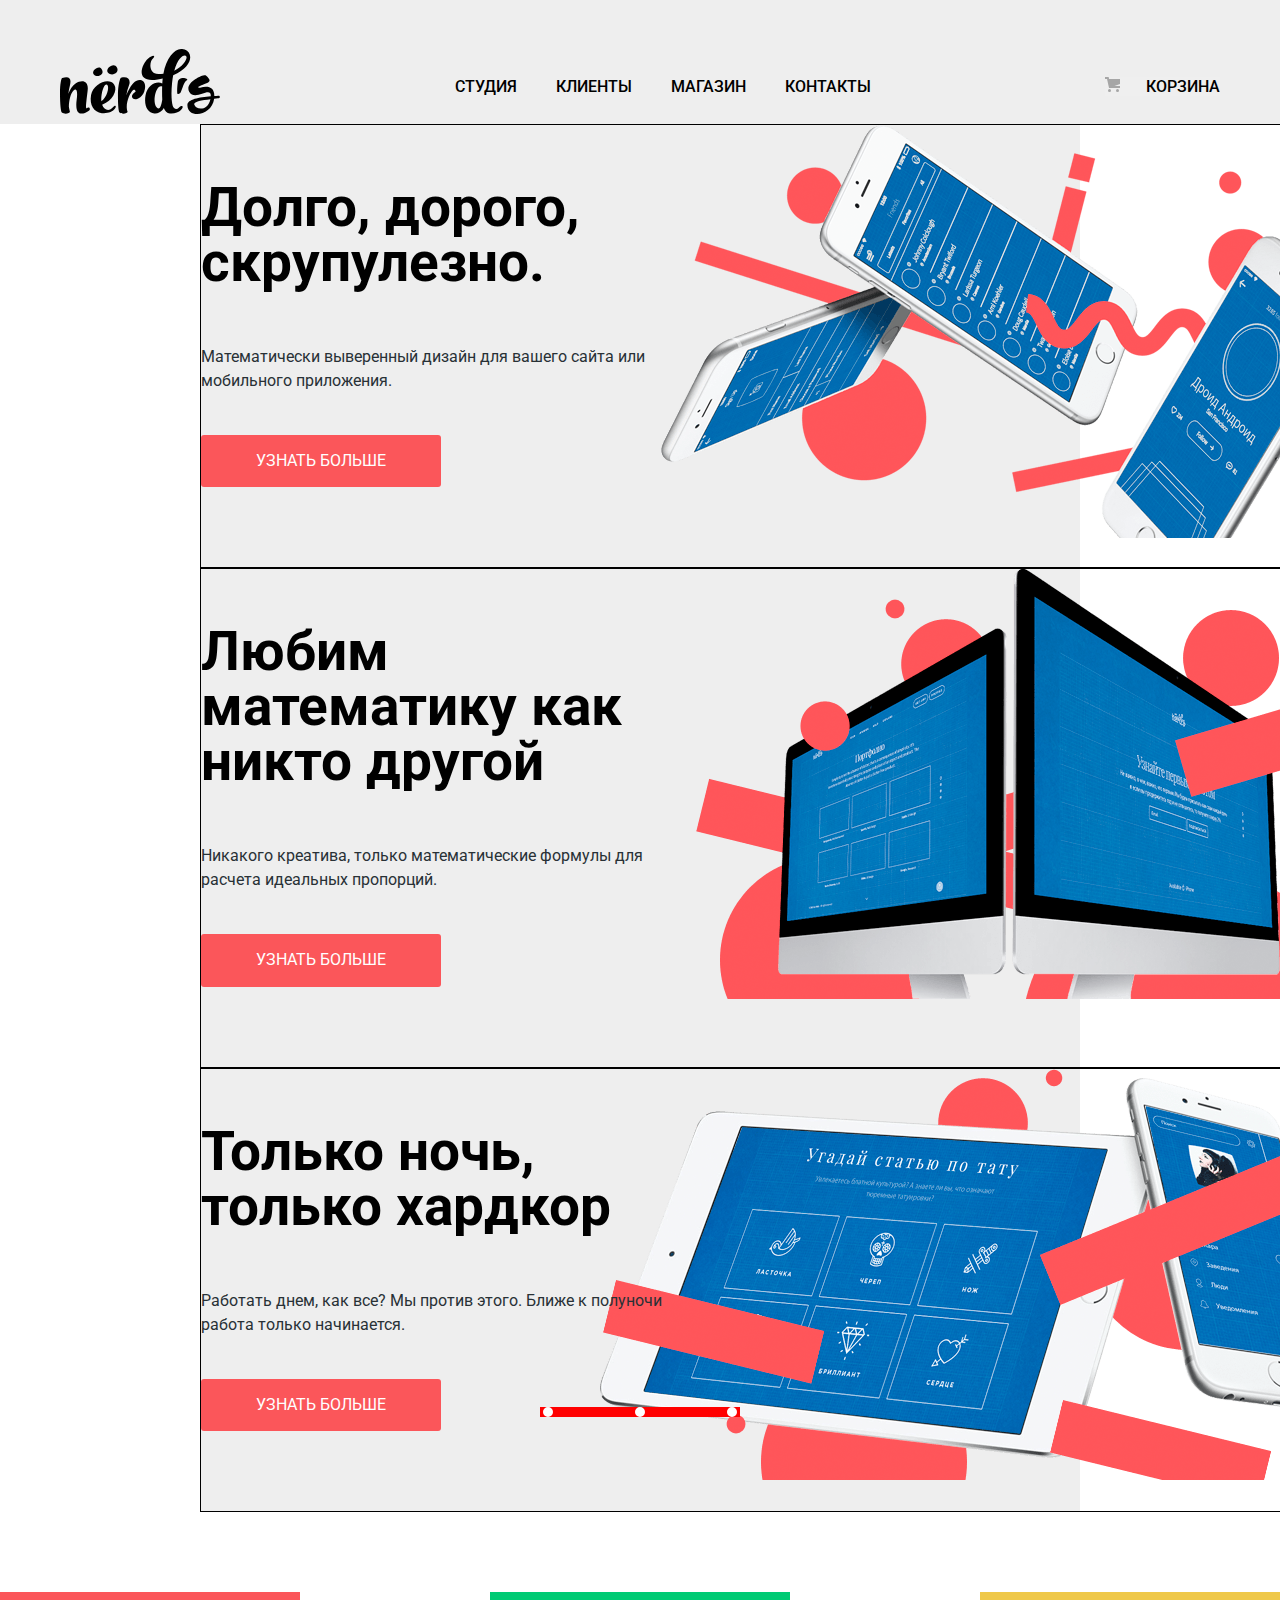
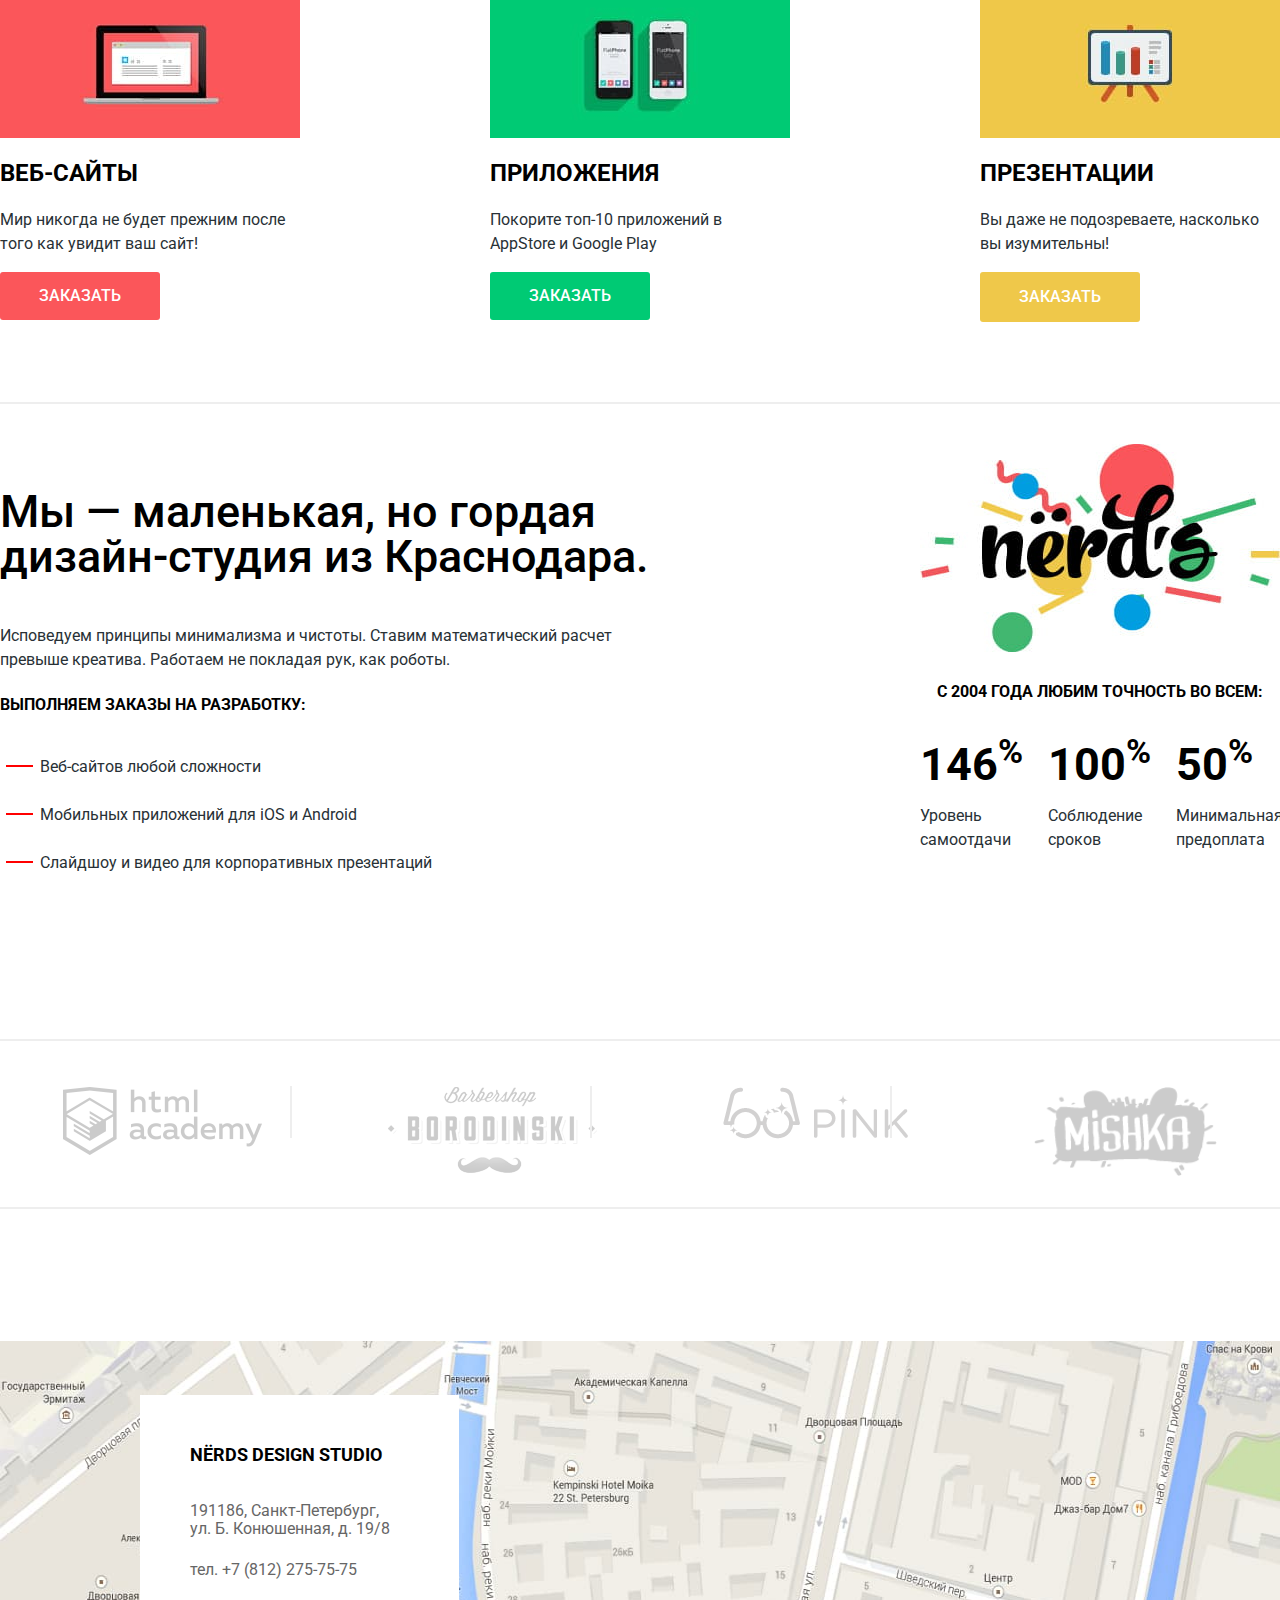
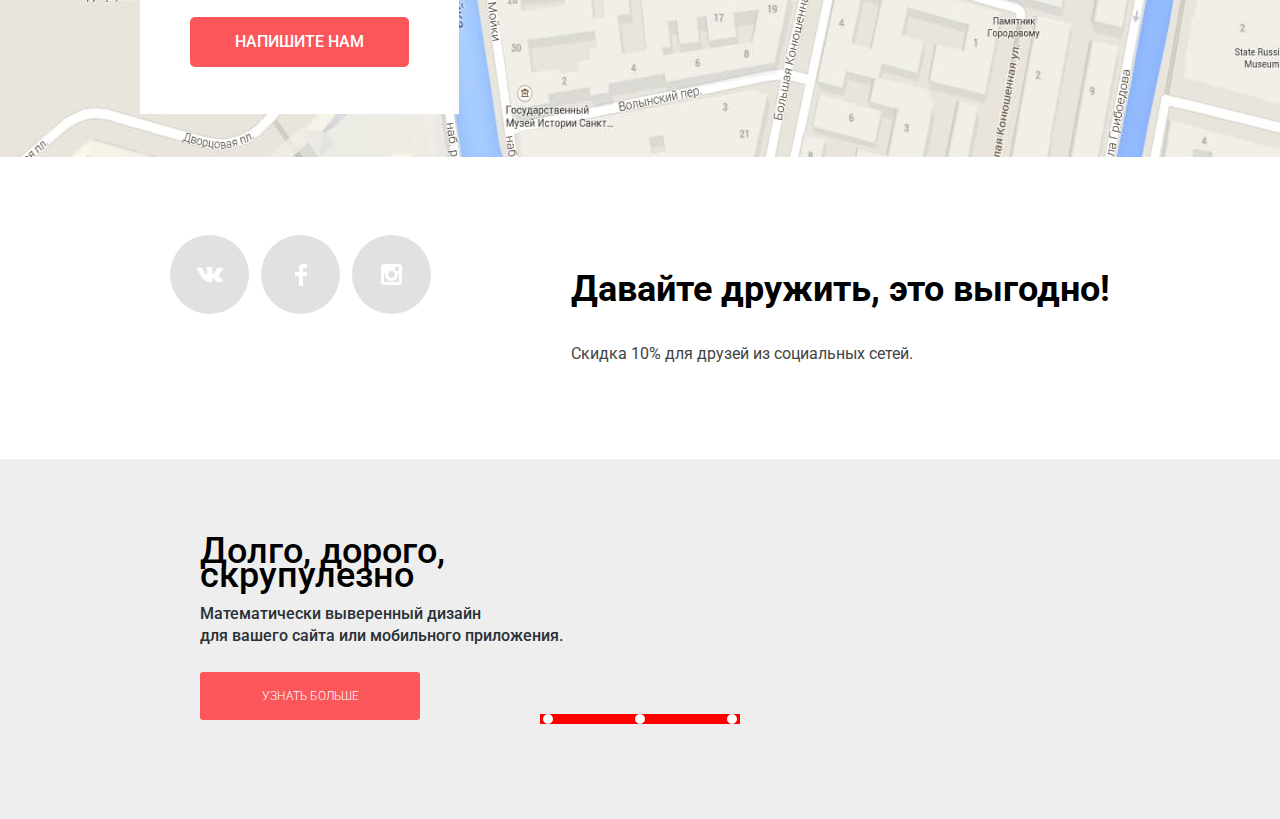
==== commit be7404ef: "не работает слайдер" ====
--- a/index.html
+++ b/index.html
@@ -9,6 +9,7 @@
   </head>
   <body>
 <header class="header">
+  <div class="header-wrapper">
   <a href="#" class="header__logo"><img src="img/svg/nerds-logo.svg" width="160" height="65" alt="Логотип дизайн студии Nerds"></a>
   <nav class="nav">
   <ul class="nav__list">
@@ -17,26 +18,62 @@
     <li><a href="catalog.html">Магазин</a></li>
     <li><a href="#">Контакты</a></li>
   </ul>
-</nav>  
-<button type="button" class="nav__button"> <img src="#" alt="Корзина">Корзина</button><!--будет подключена через background-image-->
+</nav> 
+<button type="button" class="nav__button">Корзина</button>
+</div> 
 </header>
+<section class="slider">
+  <ul class="slider-list">
+    <li class="slider-item">
+      
+      <div class="wrapper-slider-item">
+      <h3>Долго, дорого, скрупулезно.</h3>
+      <p>Математически выверенный дизайн для вашего сайта или мобильного приложения.</p>
+      </div>
+      <button class="slider-button" type="button">узнать больше</button></li>
+    <li class="slider-item">
+      
+      <div class="wrapper-slider-item">
+      <h3>Любим математику как никто другой</h3>
+      <p>Никакого креатива, только математические формулы для расчета идеальных пропорций.</p>
+      </div>
+      <button class="slider-button" type="button">узнать больше</button></li>
+    </li>
+    <li class="slider-item">
+      
+      <div class="wrapper-slider-item">
+      <h3>Только ночь, только хардкор</h3>
+      <p>Работать днем, как все? Мы против этого. Ближе к полуночи работа только начинается.</p>
+      </div>
+      <button class="slider-button" type="button">узнать больше</button></li>
+    </li>
+  </ul>
+    <input type="radio" id="btn-1" name="toggle" checked>
+    <input type="radio" id="btn-2" name="toggle">
+    <input type="radio" id="btn-3" name="toggle">
+    <div class="slider-controls">
+      <label for="btn-1"></label>
+      <label for="btn-2"></label>
+      <label for="btn-3"></label>
+    </div>
+</section>
     <main class="container">
+    <div class="main-container--wrapper">
       <h1 class="visually-hidden">Nerds design studio</h1>
-      <!-- Здесь будет карусель под основной навигацией-->
       <section class="advantage">
       <ul class="advantage__list">
         <li class="advantage__item">
           <h2>Веб-сайты</h2>
           <p>Мир никогда не будет прежним после того как увидит ваш сайт!</p>
-          <button type="button" name="websites_order" class="advantage-button advantage-button--web">Заказать</button></li>
+          <button type="button" name="websites_order" class="button advantage-button advantage-button--web">Заказать</button></li>
         <li class="advantage__item">
           <h2>Приложения</h2>
           <p>Покорите топ-10 приложений в AppStore и Google Play</p>
-          <button type="button" name="applications_order" class="advantage-button advantage-button--app">Заказать</button></li>
+          <button type="button" name="applications_order" class="button advantage-button advantage-button--app">Заказать</button></li>
         <li class="advantage__item">
         <h2>Презентации</h2>
         <p>Вы даже не подозреваете, насколько вы изумительны!</p>
-          <button type="button" name="presentations_order" class="advantage-button advantage-button--pre">Заказать</button>
+          <button type="button" name="presentations_order" class="button advantage-button advantage-button--pre">Заказать</button>
         </li>
       </ul>
       </section>
@@ -53,7 +90,7 @@
           </ul>
         </div>
         <!--короткое описание с преимуществами-->
-        <div class="features__tiny tiny-features">
+        <div class="tiny-features">
           <img src="img/nerds-illustration.jpg" alt="Логотип дизайн студии Nerds" width="360" height="208">
           <h4>с 2004 года Любим точность во всем:</h4>
           <ul class="tiny-features__list">
@@ -78,6 +115,7 @@
           <li class="clients__item"><a href="#"><img src="img/studio-small-logo-pink.png" alt="pink" width="185" height="52"></a></li>
           <li class="clients__item"><a href="#"><img src="img/studio-small-logo-mishka.png" alt="mishka" width="183" height="84"></a></li>
         </ul>
+    </div>
       <section class="contacts">
         <address class="address">
           <p class="address__title">Nёrds design studio</p>
@@ -87,19 +125,31 @@
         </address>
                   <!--Всплывающее окно-->
         <div class="modal">
+          <div class="wrapper-modal">
           <h3>Напишите нам</h3>
-          <!--кнопка для закрытия модального окна в виде крестика-->
-          <button type="button">крестик</button>
-          <form action="#" method="post">
-            <label>Ваше имя:<input type="text" name="name" placeholder="Имя Фамилия"></label>
-            <label>Ваш e-mail:<input type="email" name="e-mail" placeholder="email@example.com"></label>
-            <label>Текст письма:<textarea name="comment" placeholder="В свободной форме"></textarea></label><!--убрал  cols="30" rows="10" для дальнейшей стилизации в css-->
-            <input type="submit" value="Отправить">
+          <button type="button" class="modal-button" title="закрыть">
+            <svg version="1.1" id="Layer_1" xmlns="http://www.w3.org/2000/svg" xmlns:xlink="http://www.w3.org/1999/xlink" x="0px" y="0px"
+	              width="21px" height="21px" viewBox="0 0 21 21" enable-background="new 0 0 21 21" xml:space="preserve">
+                    <path fill="#FB565A" d="M13.328,10.5l7.371-7.371c0.389-0.389,0.389-1.025,0-1.414l-1.414-1.415c-0.389-0.389-1.025-0.389-1.414,0
+	                  L10.5,7.672L3.129,0.301c-0.389-0.389-1.025-0.389-1.414,0L0.301,1.715c-0.389,0.389-0.389,1.025,0,1.414L7.672,10.5l-7.371,7.371
+	                  c-0.389,0.389-0.389,1.025,0,1.414l1.415,1.414c0.389,0.389,1.025,0.389,1.414,0l7.371-7.371l7.371,7.371
+	                  c0.389,0.389,1.025,0.389,1.414,0l1.414-1.414c0.389-0.389,0.389-1.025,0-1.414L13.328,10.5z"/>
+            </svg>
+          </button>
+          <form action="#" method="post" class="modal-form">
+            <div class="wrapper-input">
+            <p class="modal-form--item"><label>Ваше имя:<input type="text" name="name" placeholder="Имя Фамилия"></label></p>
+            <p class="modal-form--item"><label>Ваш e-mail:<input type="email" name="e-mail" placeholder="email@example.com"></label></p>
+            </div>  
+            <p class="modal__textarea"><label>Текст письма:<textarea name="comment" placeholder="В свободной форме"></textarea></label></p>
+            <input type="submit" value="Отправить" class="modal-input">
           </form>
+          </div>  
         </div>
       </section>
     </main>
 <footer class="footer">
+  <div class="footer-wrapper">
   <ul class="social">
     <li class="social-item social__vkontakte"><a href="#" title="Вконтакте"></a></li>
     <li class="social-item social__facebook"><a href="#" title="Фейсбук"></a></li>
@@ -108,7 +158,43 @@
   <div class="footer__desc">
     <h3>Давайте дружить, это выгодно!</h3>
     <p>Скидка 10% для друзей из социальных сетей.</p>
-  </div>  
+  </div>
+  </div> 
 </footer>
   </body>
+  <header class="main-header">
+    <div class="slider">
+      <input type="radio" id="btn-1" name="toggle" checked>
+      <input type="radio" id="btn-2" name="toggle">
+      <input type="radio" id="btn-3" name="toggle">
+      <div class="slider-controls">
+        <label for="btn-1"></label>
+        <label for="btn-2"></label>
+        <label for="btn-3"></label>
+      </div>
+      <div class="slides">
+        <div class="slide">
+          <div class="slide-text">
+             <div class="slide-title">Долго, дорого,<br>скрупулезно</div>
+             <p>Математически выверенный дизайн<br>для вашего сайта или мобильного приложения.</p>
+             <a class="btn" href="#">Узнать больше</a>
+          </div>
+         </div>
+        <div class="slide">
+          <div class="slide-text">
+            <div class="slide-title">Любите ли вы математику,<br> как любим ее мы?</div>
+            <p>Нашим дизайнерам мы удаляем нейроны, ответственные<br>за креатив, чтобы дать им возможность все просчитать.</p>
+            <a class="btn" href="#">Узнать больше</a>
+          </div>
+        </div>
+        <div class="slide">
+          <div class="slide-text">
+            <div class="slide-title">Только наркотики,<br> только хардкор!</div>
+            <p>Все дизайнерские решения в нашей компании принимаются только под воздействием качественных галлюциногенов.</p>
+            <a class="btn" href="#">Узнать больше</a>
+          </div>
+        </div>
+      </div>
+    </div>
+  </header>
 </html>
--- a/css/style.css
+++ b/css/style.css
@@ -18,6 +18,11 @@
         text-decoration: none;
     }
 
+    img {
+        max-width: 100%;
+        height: auto;
+    }
+
     .header__logo:active{
         opacity: 0.3;
     }
@@ -28,6 +33,7 @@
         font-weight: 500;
         line-height: 30px;
         font-family: Roboto;
+        display:flex;
     }
 
     .button {
@@ -36,6 +42,7 @@
         line-height: 18px;
         color: #ffffff;
         border-radius: 5px;
+        border:none;
     }
 
     .visually-hidden {
@@ -46,15 +53,40 @@
         margin: -1px;
     }    
 
+    .header-wrapper {
+        width: 1160px;
+        padding-top: 49px;
+        margin: 0 auto;
+        display: flex;
+        justify-content: space-between;
+        align-items: center;
+    }
+
+    .nav__list {
+        width: 440px;
+        display: flex;
+        flex-wrap: wrap;
+        justify-content: space-between;
+        position: relative;
+        padding: 0px;
+    }
+
     .nav__list,
     .nav__button {
         text-transform: uppercase;
         list-style: none;
     }
 
+    .nav__list a {
+        display: block;
+        padding: 0px 12px;
+        vertical-align: middle;
+    }
+
     .nav__list a,
     .nav__button {
         color: #000000;
+        font-weight: 500;
     }
 
     .nav__list a:hover,
@@ -66,34 +98,180 @@
     .nav__button:focus {
         color: #b1b1b1;
     }
-
+    .nav__button::before {
+        content: "";
+        display: inline-block;
+        background-image: url(../img/svg/cart-icon.svg);
+        background-repeat: no-repeat;
+        background-position: left;
+        background-size: cover;
+        width: 15px;
+        height: 15px;
+        margin-right: 26px;
+    }
+    
+    .nav__button {
+        border: none;
+        margin: 0px;
+        padding: 0px;
+        cursor: pointer;
+        display:block;
+        vertical-align: middle;
+    }
+
+    .active::before {
+        content: "";
+        position: absolute;
+        width: 74px;
+        height: 2px;
+        background-color:#fb565a;
+        bottom: -5px;
+        left: 52%;
+
+
+    }
+    
+    /* .slider {
+        position: relative;
+    } */
+
+    .slider-list {
+        margin:0 auto;
+        padding: 0;
+        background-color: #eeeeee;
+        list-style: none;
+        display: flex;
+        flex-wrap: wrap;
+        flex-direction: column;
+    }
+
+    .slider-item {
+        margin: 0 auto;
+        width: 1160px;
+        border: 1px solid black;
+        /* display: none; */
+    }
+
+    .slider-item h3 {
+        font-size: 55px;
+        margin-top: 55px;
+        line-height: 55px;
+        color: #000000;
+    }
+
+    .slider-item p {
+        color: #283136;
+        font-size: inherit;
+        line-height: 24px;
+        margin-bottom: 42px;
+    }
+
+    .wrapper-slider-item {
+        width: 500px;
+        
+    }
+
+    .slider-item:first-child {
+        background: url(../img/slider-long-expensive-meticulously.png) no-repeat; 
+        background-position: 100% 0;
+    }
+
+    .slider-item:nth-child(2) {
+        background: url(../img/slider-like-math.png) no-repeat; 
+        background-position: 100% 0;
+    }
+
+    .slider-item:nth-child(3) {
+        background: url(../img/slider-work-24-hours.png) no-repeat; 
+        background-position: 100% 0;
+    }
+
+    .slider-button {
+        width: 240px;
+        background-color: #fb565a;
+        color: #ffffff;
+        font-size: inherit;
+        text-transform: uppercase;
+        padding: 17px 0;
+        cursor: pointer;
+        border-radius: 3px;
+        border: 0;
+        margin-bottom: 80px;
+    }
+
+    .slider-controls {
+        position: absolute;
+        background: red;
+        bottom: 0;
+        left: 50%;
+        width: 160px;
+        display: flex;
+        justify-content: space-between;
+        margin-left: -100px;
+
+    }
+    .slider-controls label {
+        width: 18px;
+        height: 18px;
+        border: 2px solid black;
+        border-radius: 50%;
+    }
+
+
+    #btn-1:checked ~ .slider-list .slider-item:nth-child(1) {
+        display:none;
+    }
+
+    #btn-2:checked ~ .slider-list .slider-item:nth-child(2) {
+        display:none;
+    }
+
+    #rbtn-3:checked ~ .slider-list .slider-item:nth-child(3) {
+        display:none;
+    }
+
+
+ */
+
+
+
+
+
+    .main-container--wrapper {
+        width: 1159px;
+        margin: 0 auto;
+    }
     .advantage__list {
-        display: flex;
+        margin: 0px;
+        padding: 0px;
+        display: flex;
+        justify-content: space-between;
+        margin-top: 80px;
+        margin-bottom: 80px;
     }
 
     .advantage__item:first-child {
         background-image: url(../img/illustration-sites.jpg);
         background-repeat: no-repeat;
-        background-position: left;
+        background-position: 0 0;
     }
 
     .advantage__item:nth-child(2) {
         background-image: url(../img/illustration-applications.jpg);
         background-repeat: no-repeat;
-        background-position: left;
+        background-position: 0 0;
     }
     .advantage__item:last-child {
         background-image: url(../img/illustration-presentation.jpg);
         background-repeat: no-repeat;
-        background-position: left;
+        background-position: 0 0;
     }
 
     .advantage__item{
         list-style: none;
         text-align: left;
         width: 300px;
-        height: auto;
-        padding-top: 300px;
+        padding-top: 146px;
     }
 
     .advantage__item h2 {
@@ -112,7 +290,7 @@
 
     .advantage-button {
         width: 160px;
-        height: 50px;
+        padding: 15px 0 ;
         color: #fff;
         text-transform: uppercase;
         text-align: center;
@@ -162,6 +340,17 @@
         box-shadow: inset 0 3px 0 rgba(0, 1, 1, 0.1);
     }
 
+    .features {
+        display: flex;
+        justify-content: space-between;
+        border-top: 2px solid #eeeeee;
+        padding-top: 40px;
+    }
+
+    .about-features {
+        width: 674px;
+    }
+
     .about-features h3 {
         font-size: 45px;
         font-weight: 500;
@@ -183,6 +372,25 @@
         text-transform: uppercase;
     }
 
+    .tiny-features {
+        width: 360px;
+    }
+
+    .tiny-features__list {
+        padding: 0px;
+        margin-top: 49px;
+        display: flex;
+        justify-content: space-between;
+    }
+
+    .tiny-features__list li {
+        margin-right: 25px;
+    }
+
+    .about-features__list {
+        margin-top: 38px;
+    }
+
     .about-features__list,
     .tiny-features__list {
         list-style: none;
@@ -193,6 +401,20 @@
         font-weight: 400;
         line-height: 24px;
         color: #283136;
+        position: relative;
+        margin-bottom: 24px;
+    }
+
+    .about-features__list li::before {
+        content: "";
+        background-color:red;
+        width: 27px;
+        height: 2px;
+        position: absolute;
+        left: -34px;
+        top: 10px;
+       
+
     }
 
     .tiny-features h4 {
@@ -207,20 +429,66 @@
     .tiny-features__percent {
         font-size: 45px;
         font-weight: 700;
-        line-height: 10.06px;
-        color: #000000;
+        
+        color: #000000;
+        padding-bottom: 27px;
+        display: block;
     }
 
     .tiny-features__subtext {
         font-size: 16px;
         font-weight: 400;
-        line-height: 18px;
         color: #283136;
     }
 
     .clients__list {
         list-style: none;
-    }
+        margin: 0px;
+        padding: 0px;
+        display: flex;
+        justify-content: space-around;
+        margin-top: 140px;
+        margin-bottom: 132px;
+        border-bottom: 2px solid #eeeeee;
+        border-top: 2px solid #eeeeee;
+        position: relative;
+    
+        
+    }
+    .clients__list a {
+        display: block;
+        padding-top: 46px;
+        padding-bottom: 23px;
+        vertical-align: middle;
+    }
+
+    .clients__list li:after {
+        position: absolute;
+        content:"";
+        width: 2px;
+        height: 52px;
+        background-color: #eeeeee;
+    }
+
+    .clients__list li:first-child:after {
+        top:45px;
+        left: 290px;
+    }
+
+    .clients__list li:nth-child(2):after {
+        top:45px;
+        left: 590px;
+    }
+
+    .clients__list li:nth-child(3):after {
+        top:45px;
+        left: 890px;
+    }
+
+    .clients__list li:nth-child(4):after {
+        display: none;
+    }
+
 
     .clients__list img {
         opacity: 0.2;
@@ -237,9 +505,12 @@
         text-align: left;
         background-color: #ffffff;
         width: 319px;
-        padding:32px 10px 46px;
+        padding-top: 45px;
+        padding-left: 50px;
+        padding-right: 68px;
         margin-left: 140px;
         margin-top: 54px;
+        margin-bottom: 54px;
         position: absolute;
     }
     .address__title {
@@ -248,7 +519,8 @@
         line-height: 30px;
         text-transform: uppercase;
         color: #000000;
-        margin-left: 38px;
+        margin-top: 0px;
+        margin-bottom: 32px;
     }
 
     .address__subtitle {
@@ -256,15 +528,15 @@
         font-weight: 400;
         line-height: 18px;
         color: #666666;
-        margin-top: 24px;
-        padding: 0 65px 0 41px;
+        margin-bottom: 20px;
+        margin-top: 0px;
+
     }
 
     .address a {
         text-decoration: none;
         text-transform: lowercase;
         font-style: inherit;
-        margin-left: 41px;
         color: #666666;
     }
 
@@ -278,28 +550,141 @@
         text-transform: uppercase;
         color: #ffffff;
         background-color: #fb565a;
-        margin-left: 40px;
         margin-top: 35px;
+        margin-bottom: 47px;
         cursor: pointer;
     }
     .address__button:hover {
         background-color: #e74246;
     }
 
+    .address__button:target .modal {
+        display:block;
+    }
     .contacts {
         background-color: #b5b5b5;
         background-image: url(../img/map.jpg);
-        background-size: cover;
-        width: 1440px;
-        height: 416px;
+        background-position: 0 0;
+        background-repeat: no-repeat;
+        background-size: 100% 100%;
         position: relative;
-    }
+        width: 100%;
+        min-height: 416px;
+
+     
+    }
+
     .modal {
+        width: 960px;
+        background-color: #fff;
+        margin: 0 auto;
+        border: 1px solid grey;
         display: none;
+
+    }
+
+    .wrapper-modal {
+        width: 760px;
+        margin: 0 auto;
+        position: relative;
+    }
+
+    .modal h3 {
+        font-size: 45px;
+        font-weight: 500;
+        color: #000000;
+        margin-bottom: 49px;
+        margin-top: 73px;
+    }
+
+    .modal-button {
+        width: 21px;
+        height: 21px;
+        padding: 0px;
+        position: absolute;
+        top: 0px;
+        right: 0px;
+        border:none;
+        background-color: #ffffff;
+        cursor: pointer;
+    }
+    .modal-button svg {
+        opacity: 0.3;  
+    }
+
+    .modal-button svg:hover {
+        opacity: 1;  
+    }
+
+    .modal-button svg:active {
+        opacity: 0.1;  
+    }
+
+    .modal-button:target ~ .modal {
+        display: none;
+    }
+
+    .modal-form {
+        display: flex;
+        flex-wrap: wrap;
+        justify-content: space-between;
+    }
+
+    .wrapper-input {
+        width: 760px;
+        display: flex;
+        justify-content: space-between;
+    }
+
+    .modal-form--item {
+        width: 360px; 
+    }
+
+    .modal-form input {
+        border: 2px solid #d7dcde;
+        padding: 0px 14px;
+    }
+
+    .modal-form input[type="text"],
+    .modal-form input[type="email"] {
+        width: 360px;
+        height: 50px;  
+    }
+
+    textarea {
+        width: 760px;
+        height: 118px;
+        padding: 14px 15px;
+        border: 2px solid #d7dcde;
+        background-color: #ffffff;
+    }
+
+    .modal-input {
+        display: block;
+        width: 260px;
+        height: 50px;
+        background-color: #fb565a;
+        color: #ffffff;
+        text-transform: uppercase;
+        margin-bottom: 84px;
+        margin-top: 47px;
+        cursor: pointer;
+
+    }
+
+    .footer-wrapper {
+        width: 940px;
+        margin: 78px auto;
+        display: flex;
+        justify-content: space-between;
     }
 
     .social {
         list-style: none;
+        margin: 0px;
+        padding: 0px;
+        display: flex;
+        justify-content: space-between;
     }
 
     .social-item {
@@ -310,6 +695,12 @@
         background-position: center;
         border-radius: 50%;
         cursor: pointer;
+        margin-right: 12px;
+        
+    }
+
+    .social-item:last-child {
+        margin-right: 0px;
     }
 
     .social__vkontakte {
@@ -355,6 +746,13 @@
         text-align: left;
     }
 
+    .catalog-main--wrapper {
+        width: 1160px;
+        margin: 0px auto;
+        display: flex;
+        justify-content: space-between;
+    }
+
     .catalog-main h1 {
         font-size: 55px;
         font-weight: 500;
@@ -362,6 +760,115 @@
         color: #000000;
         text-align: center;
         background-color: #eeeeee;
+        padding-top: 100px;
+        padding-bottom: 116px;
+        margin: 0px;
+    }
+
+    .catalog-form {
+        display: flex;
+        width: 260px;
+        flex-direction: column;
+    }
+
+    .form-grid {
+        display: flex;
+        flex-direction: column;
+        flex-wrap: wrap;
+    }
+
+    .form-features {
+        display: flex;
+        flex-direction: column;
+        flex-wrap: wrap;
+    }
+
+    .form-grid--label,
+    .form-features--label {
+
+        padding-left: 30px;
+        position: relative;
+        cursor: pointer;
+    }
+
+    .form-features--label:last-child {
+        margin-bottom: 50px;
+    }
+
+    .form-grid--label input[type="radio"]  + .radio-indicator {
+        position: absolute;
+        content: "";
+        width: 25px;
+        height: 25px;
+        left:0;
+        top:0;
+        border-radius:50%;
+        border: 3px solid  #4d4d4d;
+        opacity: 0.4;
+    }
+
+    .form-grid--label input[type="radio"]  + .radio-indicator:hover {
+        opacity: 1;
+    }
+
+    .form-grid--label input[type="radio"]:checked  + .radio-indicator:before {
+        position: absolute;
+        content: "";
+        width: 8px;
+        height: 8px;
+        left: 6px;
+        top: 6px;
+        background-color: #4d4d4d;
+        border-radius:50px;
+    }
+
+
+
+    .form-features--label input[type="checkbox"] + .checkbox-indicator {
+        position: absolute;
+        content: "";
+        width: 25px;
+        height: 25px;
+        /* background: red; */
+        left:0;
+        top:0;
+        background: url(../img/svg/checkbox-off.svg) no-repeat;
+        opacity: 0.4;
+        
+    }
+
+        .form-features--label input[type="checkbox"]:checked + .checkbox-indicator:before {
+        content:"";
+        position: absolute;
+        width: 25px;
+        height: 25px;
+        background: url(../img/svg/checkbox-on.svg) no-repeat;
+        left: 0;
+        top: 0;
+    }
+
+    .form-features--label input[type="checkbox"] + .checkbox-indicator:hover {
+        opacity: 1;
+    }
+
+
+    .form-button {
+        width: 260px;
+        height: 50px;
+        background-color: #eeeeee;
+        color: #000000;
+        text-transform: uppercase;
+        cursor: pointer;
+        
+    }
+
+    .form-button:hover {
+        background-color: #dfdfdf;
+    }
+
+    .form-button:active {
+        background-color: #d5d5d5;
+        box-shadow: inset 0 3px 0 rgba(0, 1, 1, 0.1)
     }
 
     .catalog-form h3 {
@@ -371,16 +878,105 @@
         color: #000000;
     }
 
+    .catalog-form label {
+        margin-bottom: 15px;
+    }
+
+    .section-header {
+        display: flex;
+        justify-content: space-between;
+        margin-top: 63px;
+    }
+
+    .section-header h2 {
+        font-size: 18px;
+        font-weight: 700;
+        font-weight: 700;
+        margin-top: 0px;
+        text-transform: uppercase;
+    }
+
+    .section-header--list {
+        list-style: none;
+        display: flex;
+        margin: 0px;
+        padding: 0px;
+    }
+
+    .section-header--list a {
+        text-transform: uppercase;
+        color: #000000;
+        margin-right: 27px;
+        opacity: 0.3;
+    }
+
+    .section-header--list a:hover {
+        opacity: 0.6;
+    }
+
+    .section-header--list a:active {
+        opacity: 1;
+    }
+
+    .section-header--list .active-item {
+        opacity: 1;
+    }
+
+    .section-header--button {
+        width: 11px;
+        height: 10px;
+        padding: 0;
+        margin: 0;
+        border: none;
+        cursor: pointer;
+        background-color: transparent;
+    }
+
+    .section-header--button svg {
+        opacity: 0.2;
+    }
+
+    .section-header--button:hover svg {
+        opacity: 0.5;
+    }
+
+    .section-header--button:active svg {
+        opacity: 1;
+    }
+
+    .button-down {
+        margin-right: 10px;
+    }
+
+
     .catalog-list {
         list-style: none;
-        display: flex;
+        margin: 0px;
+        padding: 0px;
+        width: 760px;
+        display: flex;
+        flex-wrap: wrap;
+        justify-content: space-between;
+ 
+
     }
     .catalog-list li {
-        cursor: pointer;
-    }
-
-    .catalog-item {
+        width: 360px;
         position: relative;
+        display: flex;
+        flex-direction: column;
+        margin-bottom: 40px;
+        border: 1px solid rgba(0, 1, 1, 0.1);
+    }
+
+    .catalog-list li:hover {
+        box-shadow: 0 6px 15px rgba(0, 1, 1, 0.25);
+        border: 1px solid rgba(77, 77, 77, 0.1);
+    }
+
+    .catalog-list li:first-child,
+    .catalog-list li:nth-child(2) {
+        margin-top: 59px;
     }
 
     .catalog-item:hover svg path {
@@ -392,7 +988,7 @@
     }
 
     .catalog-list img {
-        margin-top: -7px;
+        margin-top: 0px;
     }
 
     .catalog-list a {
@@ -405,10 +1001,13 @@
             line-height: 1.8;
             color: #000000;
             text-transform: uppercase;
+            margin: 0px;
     }
 
     .catalog-list .description-text {
         font-size: 16px;
+        padding: 5px 60px 30px 60px;
+        margin: 0px;
         font-weight: normal;
         color: #666666;
     }
@@ -417,10 +1016,11 @@
         background-color: #eee;
         width: 360px;
         min-height: 165px;
-        padding: 24px 0 40px;
+        padding-top: 30px;
+        padding-bottom: 43px;
         text-align: center;
         position: absolute;
-        bottom: 7px;
+        bottom: 0px;
         display: none;
     }
     
@@ -442,4 +1042,265 @@
         background-color: #d7373b;
         box-shadow: inset 0 3px 0 rgba(0, 1, 1, 0.1);
     }
-    +
+    .description a:hover {
+        color: #fb565a;  
+    }
+
+    .description a:active {
+        color: #000000;
+        opacity: 0.3;
+    }
+
+    .filter-item {
+        margin: 0;
+        padding: 0;
+        
+        border: none;
+        
+        /* Для демонстрации */
+        width: 260px;
+        margin: 50px auto; 
+      }
+      
+      .range-filter {
+        width: 260px;
+        margin-top: 49px;
+      }
+      
+      .filter-item legend {
+        font-size: 18px;
+        line-height: 30px;
+        text-transform: uppercase;
+        font-weight: 700;
+        margin-top: 63px;
+        margin-bottom: 25px;
+        letter-spacing: 0.05px;
+
+      }
+      
+      .range-controls {
+        position: relative;
+        
+        height: 80px;
+        margin-bottom: 15px;
+        padding-top: 39px;
+        padding-right: 20px;
+        padding-left: 20px;
+        
+        background-color: #f1f1f1;
+        
+        border-radius: 5px;
+      }
+      
+      .range-controls .scale {
+        height: 2px;
+      
+        background: #d7dcde;
+      }
+      
+      .range-controls .bar {
+        width: 70%;
+        height: 2px;
+      
+        background: #00ca74;
+      }
+      
+      .range-controls .toggle {
+        position: absolute;
+        top: 31px;
+        left: 0;
+        
+        width: 4px;
+        height: 4px;
+        padding: 0;
+      
+        border: 8px solid #ffffff;
+        background-color: #ababab;
+        box-shadow: 0 2px 1px 0 #cfcfcf;
+        border-radius: 50%;
+        cursor: pointer;
+      }
+      
+      .range-controls .toggle-min {
+        left: 50px;
+      }
+      
+      .range-controls .toggle-max {
+        left: 110px;
+      }
+      
+      .price-controls {
+        font-size: 0;
+      }
+      
+      .price-controls label {
+        display: inline-block;
+        width: 50%;
+        
+        font-size: 16px;
+        text-transform: uppercase;
+      }
+      
+      .price-controls input {
+        width: 60px;
+        padding: 8px 10px;
+        margin-left: 10px;
+        
+        font-family: Roboto, Arial, sans-serif;
+        font-size: 16px;
+        text-align: center;
+        color: #283136;
+        
+        border: none;
+        border-radius: 5px;
+        background: #f1f1f1;
+      }
+      
+      .max-price {
+        text-align: right;
+      }
+
+      .pagination-list {
+          margin: 0;
+          padding: 0;
+          list-style: none;
+          display: flex;
+          margin-top: 21px;
+          margin-bottom: 60px;
+      }
+
+      .pagination-item {
+        text-transform: uppercase;
+        color: #000000;
+        font-size: 16px;
+        line-height: 18px;
+        font-weight: 500;
+        background: #eeeeee;
+        margin-right: 9px;
+        border: 3px solid #eeeeee;
+      }
+      .pagination-item a {
+          display: block;
+          vertical-align: middle;
+          
+          padding: 12px 18px;
+          color: #000000;
+      }
+      .pagination-item:last-child a {
+            padding: 12px 75px;
+      }
+
+      .pagination-item:hover {
+        background-color: #dfdfdf;
+        border-color: #dfdfdf;
+      }
+
+      .pagination-item:active {
+        background-color: #d5d5d5;
+        border-color:#d5d5d5;
+        box-shadow: inset 0 3px 0 rgba(0, 1, 1, 0.1);
+      }
+      .pagination-list .pagination-active {
+        background: transparent;
+      }
+      
+      .main-header {
+        padding-top: 50px;
+        background: #eeeeee;
+      }
+      .slider {
+        position: relative;
+        width: 880px;
+        margin: 0 auto;
+      }
+      .slide {
+        width: 100%;
+        min-height: 310px;
+        background-repeat: no-repeat;
+        background-position: 100% 10px;
+        transition: left 0.3s ease;
+      }
+      .slider input[type="radio"] {
+        display: none;
+      }
+      .slider-controls {
+        position: absolute;
+        bottom: 95px;
+        left: 50%;
+        z-index: 10;
+        width: 200px;
+        margin-left: -100px;
+        text-align: center; 
+      }
+      .slider-controls label {
+        display: inline-block;
+        width: 7px;
+        height: 7px;
+        margin: 0 3px;
+      
+        vertical-align: top;
+      
+        background: #ffffff;
+        border: 5px solid white;
+        border-radius: 50%;
+        cursor: pointer;
+      }
+      .slide-text {
+        width: 500px;
+        padding: 30px 0;
+      }
+      .slide-title {
+        font-weight: 500;
+        font-size: 36px;
+      }
+      .slide p {
+        font-weight: 500;
+        line-height: 22px;
+        color: #283136;
+      }
+      .slide .btn {
+        display: block;
+        width: 220px;
+        margin-top: 25px;
+        padding: 12px 10px;
+        font-weight: 300;
+        font-size: 12px;
+        text-align: center;
+        color: #ffffff;
+        text-transform: uppercase;
+        text-decoration: none;
+      
+        background: #fb565a;
+        border-radius: 3px;
+      }
+      .slide:nth-child(1) {
+        background-image: url("https://up.htmlacademy.ru/assets/nerds/img/slider-bg.png");
+      }
+      
+      .slide:nth-child(2) {
+        background-image: url("https://up.htmlacademy.ru/assets/nerds/img/slider-bg-2.png");
+      }
+      
+      .slide:nth-child(3) {
+        background-image: url("https://up.htmlacademy.ru/assets/nerds/img/slider-bg-3.png");
+      }
+      .slide {
+        display: none;
+      }
+      #btn-1:checked ~ .slides .slide:nth-child(1) {
+        display: block;
+      }
+      
+      #btn-2:checked ~ .slides .slide:nth-child(2) {
+        display: block;
+      }
+      
+      #btn-3:checked ~ .slides .slide:nth-child(3) {
+        display: block;
+      }
+      #btn-1:checked ~ .slider-controls label[for="btn-1"],
+      #btn-2:checked ~ .slider-controls label[for="btn-2"],
+      #btn-3:checked ~ .slider-controls label[for="btn-3"] {
+        background: #c1c1c1;
+      }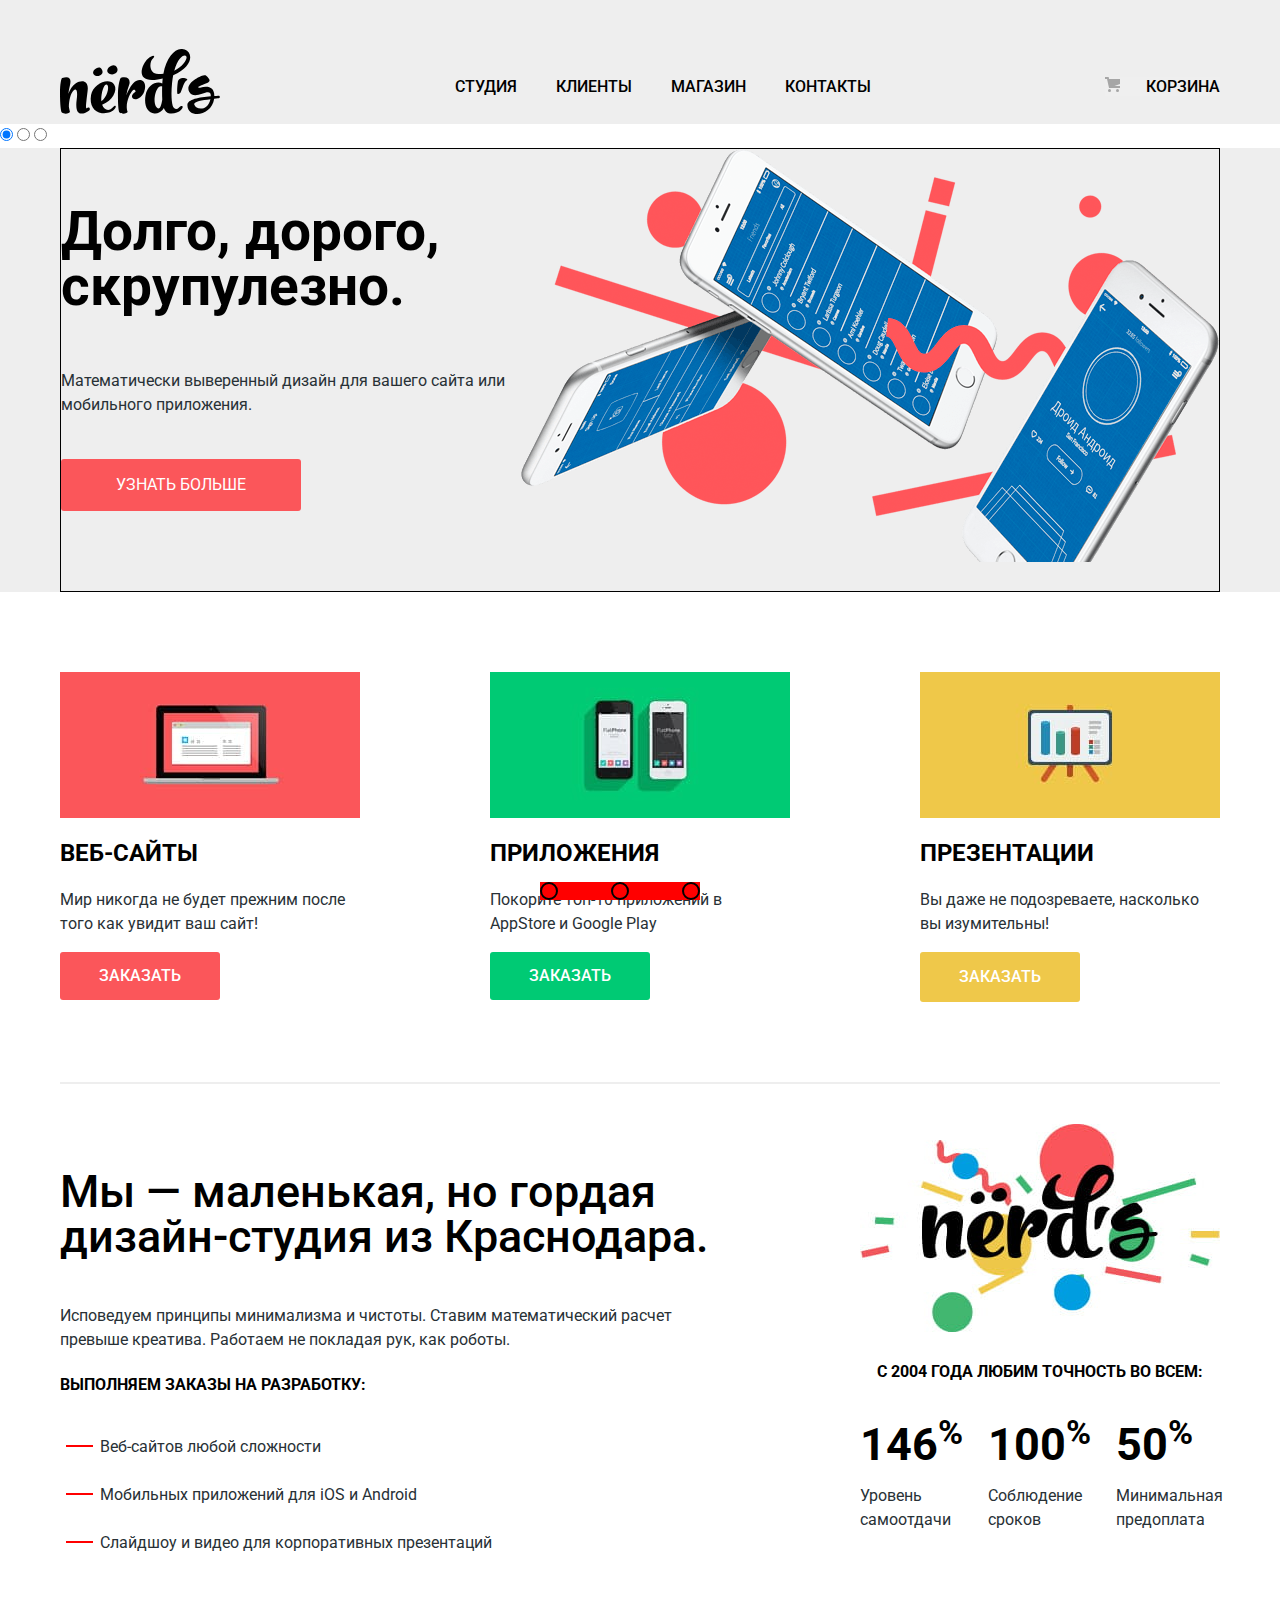
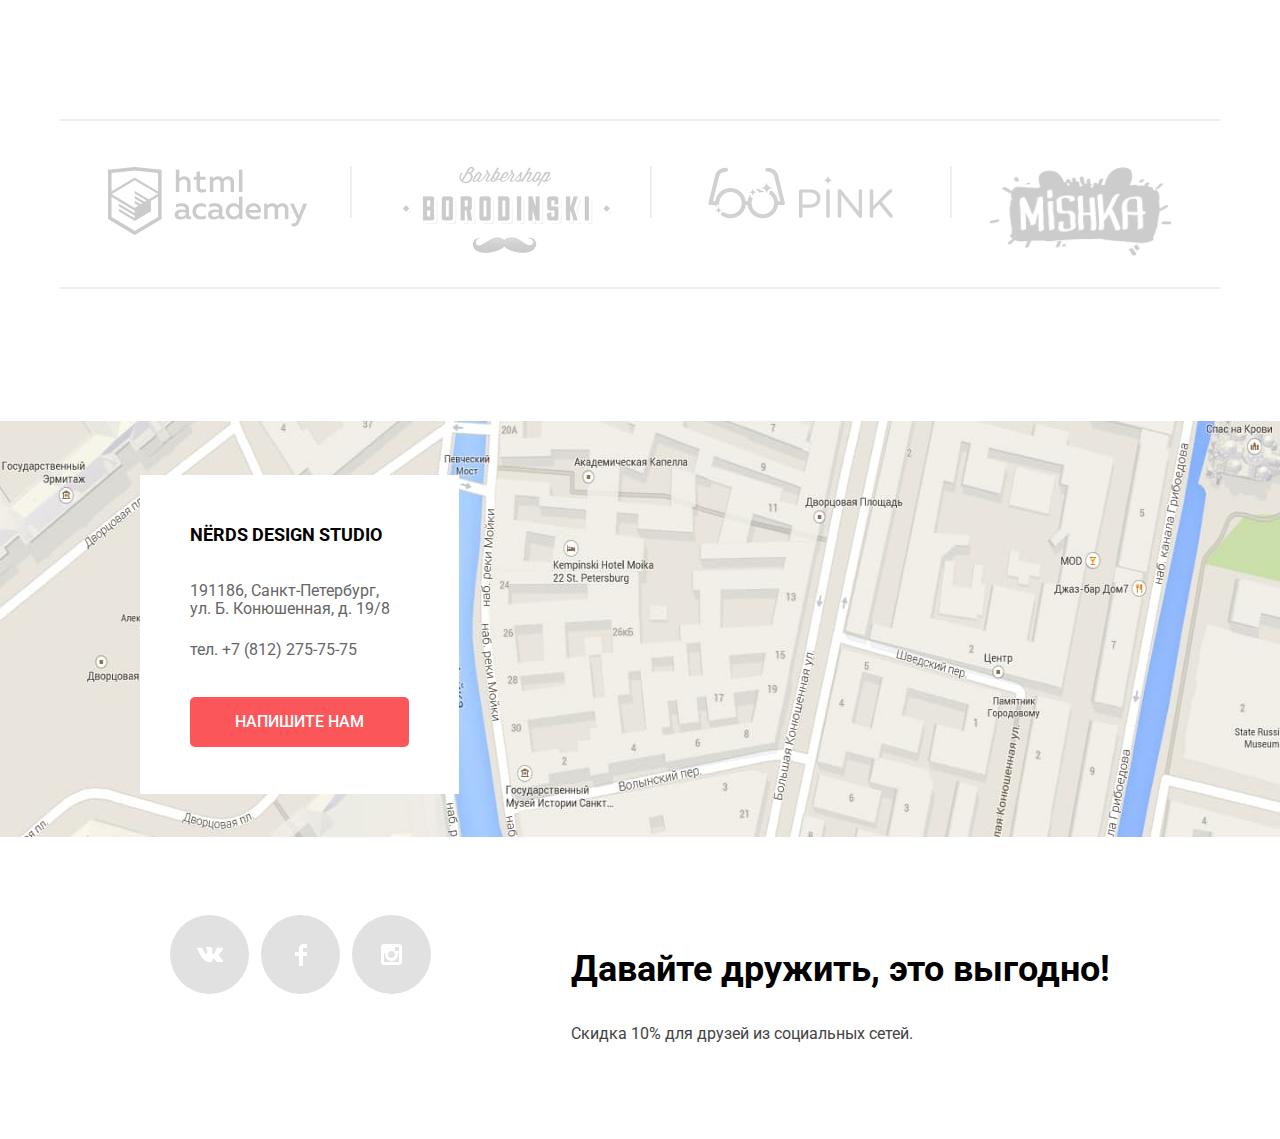
==== commit 59acfa0d: "при клике на последий радио сдайдер пропадает" ====
--- a/index.html
+++ b/index.html
@@ -23,24 +23,29 @@
 </div> 
 </header>
 <section class="slider">
+  <input type="radio" id="btn-1" name="toggle" checked>
+  <input type="radio" id="btn-2" name="toggle" >
+  <input type="radio" id="btn-3" name="toggle" >
+  <div class="slider-controls">
+    <label for="btn-1"></label>
+    <label for="btn-2"></label>
+    <label for="btn-3"></label>
+  </div>
   <ul class="slider-list">
-    <li class="slider-item">
-      
+    <li class="slider-item">  
       <div class="wrapper-slider-item">
       <h3>Долго, дорого, скрупулезно.</h3>
       <p>Математически выверенный дизайн для вашего сайта или мобильного приложения.</p>
       </div>
       <button class="slider-button" type="button">узнать больше</button></li>
-    <li class="slider-item">
-      
+    <li class="slider-item">  
       <div class="wrapper-slider-item">
       <h3>Любим математику как никто другой</h3>
       <p>Никакого креатива, только математические формулы для расчета идеальных пропорций.</p>
       </div>
       <button class="slider-button" type="button">узнать больше</button></li>
     </li>
-    <li class="slider-item">
-      
+    <li class="slider-item"> 
       <div class="wrapper-slider-item">
       <h3>Только ночь, только хардкор</h3>
       <p>Работать днем, как все? Мы против этого. Ближе к полуночи работа только начинается.</p>
@@ -48,14 +53,7 @@
       <button class="slider-button" type="button">узнать больше</button></li>
     </li>
   </ul>
-    <input type="radio" id="btn-1" name="toggle" checked>
-    <input type="radio" id="btn-2" name="toggle">
-    <input type="radio" id="btn-3" name="toggle">
-    <div class="slider-controls">
-      <label for="btn-1"></label>
-      <label for="btn-2"></label>
-      <label for="btn-3"></label>
-    </div>
+
 </section>
     <main class="container">
     <div class="main-container--wrapper">
@@ -162,39 +160,4 @@
   </div> 
 </footer>
   </body>
-  <header class="main-header">
-    <div class="slider">
-      <input type="radio" id="btn-1" name="toggle" checked>
-      <input type="radio" id="btn-2" name="toggle">
-      <input type="radio" id="btn-3" name="toggle">
-      <div class="slider-controls">
-        <label for="btn-1"></label>
-        <label for="btn-2"></label>
-        <label for="btn-3"></label>
-      </div>
-      <div class="slides">
-        <div class="slide">
-          <div class="slide-text">
-             <div class="slide-title">Долго, дорого,<br>скрупулезно</div>
-             <p>Математически выверенный дизайн<br>для вашего сайта или мобильного приложения.</p>
-             <a class="btn" href="#">Узнать больше</a>
-          </div>
-         </div>
-        <div class="slide">
-          <div class="slide-text">
-            <div class="slide-title">Любите ли вы математику,<br> как любим ее мы?</div>
-            <p>Нашим дизайнерам мы удаляем нейроны, ответственные<br>за креатив, чтобы дать им возможность все просчитать.</p>
-            <a class="btn" href="#">Узнать больше</a>
-          </div>
-        </div>
-        <div class="slide">
-          <div class="slide-text">
-            <div class="slide-title">Только наркотики,<br> только хардкор!</div>
-            <p>Все дизайнерские решения в нашей компании принимаются только под воздействием качественных галлюциногенов.</p>
-            <a class="btn" href="#">Узнать больше</a>
-          </div>
-        </div>
-      </div>
-    </div>
-  </header>
 </html>
--- a/css/style.css
+++ b/css/style.css
@@ -148,8 +148,9 @@
     .slider-item {
         margin: 0 auto;
         width: 1160px;
+        min-height: 413px;
         border: 1px solid black;
-        /* display: none; */
+        display: none;
     }
 
     .slider-item h3 {
@@ -219,26 +220,21 @@
 
 
     #btn-1:checked ~ .slider-list .slider-item:nth-child(1) {
-        display:none;
+        display:block;
     }
 
     #btn-2:checked ~ .slider-list .slider-item:nth-child(2) {
-        display:none;
+        display:block;
     }
 
     #rbtn-3:checked ~ .slider-list .slider-item:nth-child(3) {
-        display:none;
-    }
-
-
- */
-
-
+        display:block;
+    }
 
 
 
     .main-container--wrapper {
-        width: 1159px;
+        width: 1160px;
         margin: 0 auto;
     }
     .advantage__list {
@@ -1204,103 +1200,4 @@
       .pagination-list .pagination-active {
         background: transparent;
       }
-      
-      .main-header {
-        padding-top: 50px;
-        background: #eeeeee;
-      }
-      .slider {
-        position: relative;
-        width: 880px;
-        margin: 0 auto;
-      }
-      .slide {
-        width: 100%;
-        min-height: 310px;
-        background-repeat: no-repeat;
-        background-position: 100% 10px;
-        transition: left 0.3s ease;
-      }
-      .slider input[type="radio"] {
-        display: none;
-      }
-      .slider-controls {
-        position: absolute;
-        bottom: 95px;
-        left: 50%;
-        z-index: 10;
-        width: 200px;
-        margin-left: -100px;
-        text-align: center; 
-      }
-      .slider-controls label {
-        display: inline-block;
-        width: 7px;
-        height: 7px;
-        margin: 0 3px;
-      
-        vertical-align: top;
-      
-        background: #ffffff;
-        border: 5px solid white;
-        border-radius: 50%;
-        cursor: pointer;
-      }
-      .slide-text {
-        width: 500px;
-        padding: 30px 0;
-      }
-      .slide-title {
-        font-weight: 500;
-        font-size: 36px;
-      }
-      .slide p {
-        font-weight: 500;
-        line-height: 22px;
-        color: #283136;
-      }
-      .slide .btn {
-        display: block;
-        width: 220px;
-        margin-top: 25px;
-        padding: 12px 10px;
-        font-weight: 300;
-        font-size: 12px;
-        text-align: center;
-        color: #ffffff;
-        text-transform: uppercase;
-        text-decoration: none;
-      
-        background: #fb565a;
-        border-radius: 3px;
-      }
-      .slide:nth-child(1) {
-        background-image: url("https://up.htmlacademy.ru/assets/nerds/img/slider-bg.png");
-      }
-      
-      .slide:nth-child(2) {
-        background-image: url("https://up.htmlacademy.ru/assets/nerds/img/slider-bg-2.png");
-      }
-      
-      .slide:nth-child(3) {
-        background-image: url("https://up.htmlacademy.ru/assets/nerds/img/slider-bg-3.png");
-      }
-      .slide {
-        display: none;
-      }
-      #btn-1:checked ~ .slides .slide:nth-child(1) {
-        display: block;
-      }
-      
-      #btn-2:checked ~ .slides .slide:nth-child(2) {
-        display: block;
-      }
-      
-      #btn-3:checked ~ .slides .slide:nth-child(3) {
-        display: block;
-      }
-      #btn-1:checked ~ .slider-controls label[for="btn-1"],
-      #btn-2:checked ~ .slider-controls label[for="btn-2"],
-      #btn-3:checked ~ .slider-controls label[for="btn-3"] {
-        background: #c1c1c1;
-      }+   